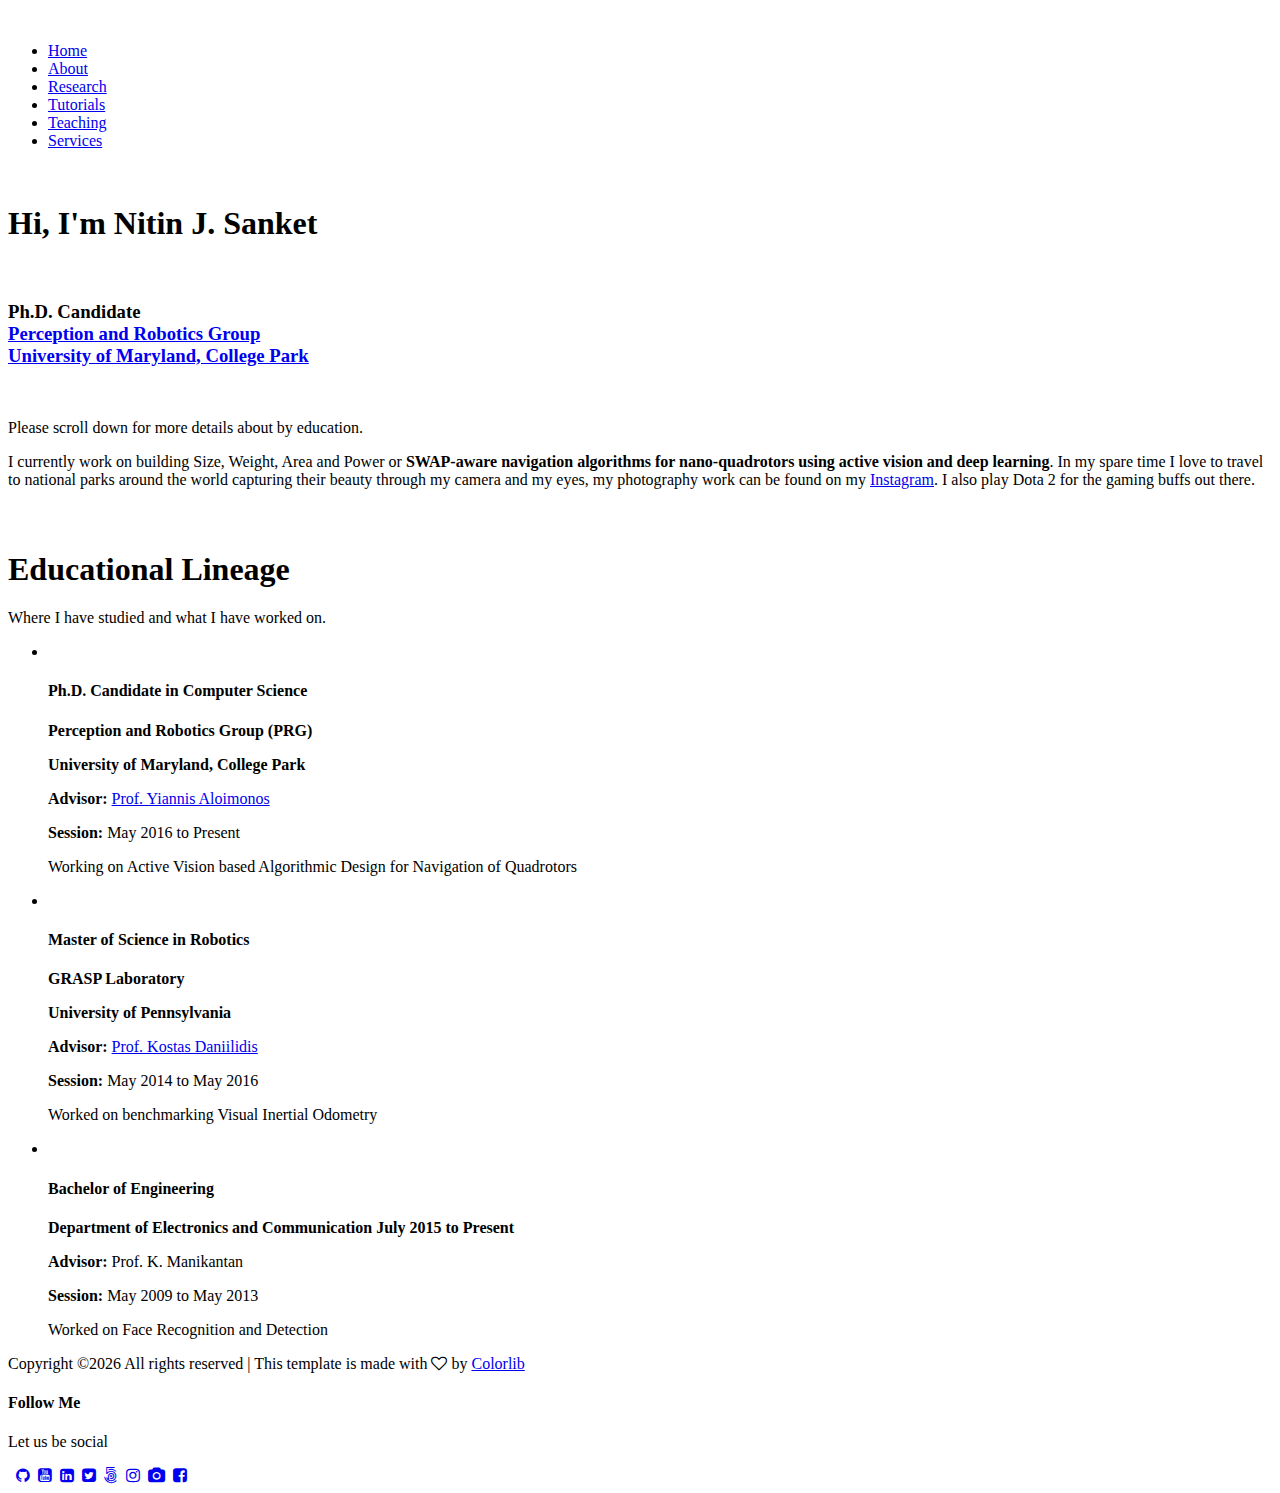
==== about.html @ 50a8007a "Fix mistake in about" ====
<!DOCTYPE html>
	<html lang="zxx" class="no-js">
	<head>
		<!-- Mobile Specific Meta -->
		<meta name="viewport" content="width=device-width, initial-scale=1, shrink-to-fit=no">
		<!-- Favicon-->
		<link rel="shortcut icon" href="img/fav.png">
		<!-- Author Meta -->
		<meta name="author" content="colorlib">
		<!-- Meta Description -->
		<meta name="description" content="">
		<!-- Meta Keyword -->
		<meta name="keywords" content="">
		<!-- meta character set -->
		<meta charset="UTF-8">
		<!-- Site Title -->
		<title>Personal</title>

		<link href="https://fonts.googleapis.com/css?family=Poppins:100,200,400,300,500,600,700" rel="stylesheet"> 
			<!--
			CSS
			============================================= -->
			<link rel="stylesheet" href="css/linearicons.css">
			<link rel="stylesheet" href="css/font-awesome.min.css">
			<link rel="stylesheet" href="css/bootstrap.css">
			<link rel="stylesheet" href="css/magnific-popup.css">
			<link rel="stylesheet" href="css/jquery-ui.css">				
			<link rel="stylesheet" href="css/nice-select.css">							
			<link rel="stylesheet" href="css/animate.min.css">
			<link rel="stylesheet" href="css/owl.carousel.css">				
			<link rel="stylesheet" href="css/main.css">
			<link href="css/icofont/icofont.min.css" rel="stylesheet">
		    <link href="css/remixicon/remixicon.css" rel="stylesheet">
		    <link href="css/owl.carousel/assets/owl.carousel.min.css" rel="stylesheet">
		    <link href="css/boxicons/css/boxicons.min.css" rel="stylesheet">
		    <link rel="stylesheet" href="https://cdn.rawgit.com/jpswalsh/academicons/master/css/academicons.min.css">
		    <link rel="stylesheet" href="https://cdnjs.cloudflare.com/ajax/libs/font-awesome/4.7.0/css/font-awesome.min.css">
		</head>
		<body>	
		<!-- EDIT ME -->
			<header id="header">
				<div class="container main-menu">
					<div class="row align-items-center justify-content-between d-flex">
				      <div id="logo">
				        <a href="index.html"><img src="img/logos/1.png" width="48px" alt="" title=""></a>
				      </div>
				      <nav id="nav-menu-container">
				        <ul class="nav-menu">
				          <li><a href="index.html">Home</a></li>
				          <li><a href="about.html">About</a></li>
				          <li><a href="research.html">Research</a></li>
				          <li><a href="tutorials.html">Tutorials</a></li>
				          <li><a href="teaching.html">Teaching</a></li>
				           <li><a href="services.html">Services</a></li>			          					          		          
				        </ul>
				      </nav><!-- #nav-menu-container -->		    		
					</div>
				</div>
			</header><!-- #header -->	
			<!-- EDIT ME -->

			<!-- Start home-about Area -->
			<section class="home-about-area section-gap-top">
				<div class="container">
					<div class="row align-items-center justify-content-between">
						<div class="col-lg-6 col-md-6 home-about-left" style="text-align:center;">
							<img src="img/about-img.jpg" class="img-fluid" width="50%" alt="">
						</div>
						<div class="col-lg-6 col-md-6 home-about-right">
							<h1>Hi, I'm Nitin J. Sanket</h1><br>
							<h3>Ph.D. Candidate<br> <a href="http://prg.cs.umd.edu/" >Perception and Robotics Group</a> <br> <a href="http://www.umd.edu/" >University of Maryland, College Park</a></h3>
							<br><p>Please scroll down for more details about by education.</p>
							<!-- <br><p style='text-align: center'>&#8681;</p>	 -->
						</div>
						<div class="col-lg-12 pt-60">
						</div>
					</div>
					<div class="home-about-text">
					<p>I currently work on building Size, Weight, Area and Power or <b>SWAP-aware navigation algorithms for nano-quadrotors using active vision and deep learning</b>. In my spare time I love to travel to national parks around the world capturing their beauty through my camera and my eyes, my photography work can be found on my <a href="https://www.instagram.com/njsphoto/">Instagram</a>. I also play Dota 2 for the gaming buffs out there.</p>
				</div>

				</div>	
			</section>
			<!-- End home-about Area -->	

			<!-- Start timeline Area -->
			<section class="timeline pb-120">
            <div class="text-center">
                <div class="menu-content pb-70">
                    <div class="title text-center">
                        <h1 class="mb-10" style="padding-top: 40px">Educational Lineage</h1>
                        <p>Where I have studied and what I have worked on.</p>
                    </div>
                </div>
            </div>				
			  <ul>
			    <li>
			      <div class="content">
			      	<img class="img-fluid mx-auto d-block mb-30" src="img/logos/prg-umd-black.png" width="50%" alt="">
			        <h4>
			          <time>Ph.D. Candidate in Computer Science</time>
			        </h4>
			        <p><b>Perception and Robotics Group (PRG)</b></p>
			        <p><b>University of Maryland, College Park</b></p>
			        <p><b>Advisor:</b> <a href="http://users.umiacs.umd.edu/~yiannis/"> Prof. Yiannis Aloimonos</a></p>
			        <p><b>Session:</b> May 2016 to Present</p>
			        <p>Working on Active Vision based Algorithmic Design for Navigation of Quadrotors</p>
			      </div>
			    </li>
			    <li>
			      <div class="content">
			      	<img class="img-fluid mx-auto d-block mb-30" src="img/logos/grasp_logo_blue.png" width="80%" alt="">
			        <h4>
			          <time>Master of Science in Robotics</time>
			        </h4>
			        <p><b>GRASP Laboratory</b></p>
			        <p><b>University of Pennsylvania</b></p>
			        <p><b>Advisor:</b> <a href="https://www.cis.upenn.edu/~kostas/"> Prof. Kostas Daniilidis</a></p>
			        <p><b>Session:</b> May 2014 to May 2016</p>
			        <p>Worked on benchmarking Visual Inertial Odometry</p>
			      </div>
			    </li>
			    <li>
			      <div class="content">
			      	<img class="img-fluid mx-auto d-block mb-30" src="img/logos/msrit-new.png" width="70%" alt="">
			        <h4>
			          <time>Bachelor of Engineering</time>
			        </h4>
			        <p><b>Department of  Electronics and Communication July 2015 to Present</b></p>
			        <p><b>Advisor:</b> Prof. K. Manikantan</p>
			        <p><b>Session:</b> May 2009 to May 2013</p>
			        <p>Worked on Face Recognition and Detection</p>
			      </div>
			    </li>
			  </ul>
			</section>		

			<!-- End timeline Area -->


			<!-- Start testimonial Area -->
		    <!-- <section class="testimonial-area section-gap">
		        <div class="container">
		            <div class="row d-flex justify-content-center">
		                <div class="menu-content pb-70 col-lg-8">
		                    <div class="title text-center">
		                        <h1 class="mb-10">Client’s Feedback About Me</h1>
		                        <p>It is very easy to start smoking but it is an uphill task to quit it. Ask any chain smoker or even a person.</p>
		                    </div>
		                </div>
		            </div>
		            <div class="row">
		                <div class="active-testimonial">
		                    <div class="single-testimonial item d-flex flex-row">
		                        <div class="thumb">
		                            <img class="img-fluid" src="img/elements/user1.png" alt="">
		                        </div>
		                        <div class="desc">
		                            <p>
		                                Do you want to be even more successful? Learn to love learning and growth. The more effort you put into improving your skills, the bigger the payoff you.		     
		                            </p>
		                            <h4>Harriet Maxwell</h4>
		                            <p>CEO at Google</p>
		                        </div>
		                    </div>
		                    <div class="single-testimonial item d-flex flex-row">
		                        <div class="thumb">
		                            <img class="img-fluid" src="img/elements/user2.png" alt="">
		                        </div>
		                        <div class="desc">
		                            <p>
		                                A purpose is the eternal condition for success. Every former smoker can tell you just how hard it is to stop smoking cigarettes. However.
		                            </p>
		                            <h4>Carolyn Craig</h4>
		                            <p>CEO at Facebook</p>
		                        </div>
		                    </div>
		                </div>
		            </div>
		        </div>
		    </section> -->
		    <!-- End testimonial Area -->			

		    <!-- Start brands Area -->
		    <!-- <section class="brands-area">
		        <div class="container">
		            <div class="brand-wrap">
		                <div class="row align-items-center active-brand-carusel justify-content-start no-gutters">
		                    <div class="col single-brand">
		                        <a href="#"><img class="mx-auto" src="img/l1.png" alt=""></a>
		                    </div>
		                    <div class="col single-brand">
		                        <a href="#"><img class="mx-auto" src="img/l2.png" alt=""></a>
		                    </div>
		                    <div class="col single-brand">
		                        <a href="#"><img class="mx-auto" src="img/l3.png" alt=""></a>
		                    </div>
		                    <div class="col single-brand">
		                        <a href="#"><img class="mx-auto" src="img/l4.png" alt=""></a>
		                    </div>
		                    <div class="col single-brand">
		                        <a href="#"><img class="mx-auto" src="img/l5.png" alt=""></a>
		                    </div>
		                </div>
		            </div>
		        </div>
		    </section> -->
		    <!-- End brands Area -->	

		    <!-- EDIT FOOT -->
            <!-- start footer Area -->
            <footer class="footer-area section-gap">
                <div class="container">
                    <div class="row">
                        <div class="col-lg-5 col-md-6 col-sm-6">
                            <div class="single-footer-widget">
                                <p class="footer-text"><!-- Link back to Colorlib can't be removed. Template is licensed under CC BY 3.0. -->
				Copyright &copy;<script>document.write(new Date().getFullYear());</script> All rights reserved | This template is made with <i class="fa fa-heart-o" aria-hidden="true"></i> by <a href="https://colorlib.com" target="_blank">Colorlib</a>
<!-- Link back to Colorlib can't be removed. Template is licensed under CC BY 3.0. --></p>
                            </div>
                        </div>
                        <div class="col-lg-2 col-md-6 col-sm-6 social-widget">
                            <div class="single-footer-widget">
                                <h4>Follow Me</h4>
                                <p>Let us be social</p>
                                <div class="footer-social d-flex align-items-center">
                                  <a title="Google Scholar" href="https://scholar.google.com/citations?user=ugyWSWwAAAAJ&hl=en&oi=ao" style="padding-top: 8px" class="ai"><i class="ai ai-google-scholar"></i></a>&nbsp;
								  <a title="Github" href="http://github.com/nitinjsanket/" class="github"><i class="fa fa-github"></i></a>&nbsp;
						          <a title="Teaching on YouTube" href="http://youtube.com/prgumdteaching" class="youtube"><i class="fa fa-youtube-square"></i></a>&nbsp;
						          <a title="LinkedIn" href="https://www.linkedin.com/in/nitinjsanket/" class="linkedin"><i class="fa fa-linkedin-square"></i></a>&nbsp;
						          <a title="Twitter" href="http://twitter.com/nitinjsanket" class="twitter"><i class="fa fa-twitter-square"></i></a>&nbsp;
						          <a title="500px" href="https://500px.com/nitinjsanket" class="500px"><i class="fa fa-500px"></i></a>&nbsp;
						          <a title="Instagram" href="http://instagram.com/firenitin" class="instagram"><i class="fa fa-instagram"></i></a>&nbsp;
						          <a title="Photography" href="http://instagram.com/njsphoto" class="camera"><i class="fa fa-camera"></i></a>&nbsp;
						          <a title="Facebook" href="http://facebook.com//nitin.jsanket" class="facebook"><i class="fa fa-facebook-square"></i></a>
                                </div>
                            </div>
                        </div>
                    </div>
                </div>
            </footer>
            <!-- End footer Area -->		
            <!-- EDIT FOOT -->

			<script src="js/vendor/jquery-2.2.4.min.js"></script>
			<script src="js/popper.min.js"></script>
			<script src="js/vendor/bootstrap.min.js"></script>			
			<script src="https://maps.googleapis.com/maps/api/js?key=AIzaSyBhOdIF3Y9382fqJYt5I_sswSrEw5eihAA"></script>			
  			<script src="js/easing.min.js"></script>			
			<script src="js/hoverIntent.js"></script>
			<script src="js/superfish.min.js"></script>	
			<script src="js/jquery.ajaxchimp.min.js"></script>
			<script src="js/jquery.magnific-popup.min.js"></script>	
    		<script src="js/jquery.tabs.min.js"></script>						
			<script src="js/jquery.nice-select.min.js"></script>	
            <script src="js/isotope.pkgd.min.js"></script>			
			<script src="js/waypoints.min.js"></script>
			<script src="js/jquery.counterup.min.js"></script>
			<script src="js/simple-skillbar.js"></script>							
			<script src="js/owl.carousel.min.js"></script>							
			<script src="js/mail-script.js"></script>	
			<script src="js/main.js"></script>


		</body>
	</html>
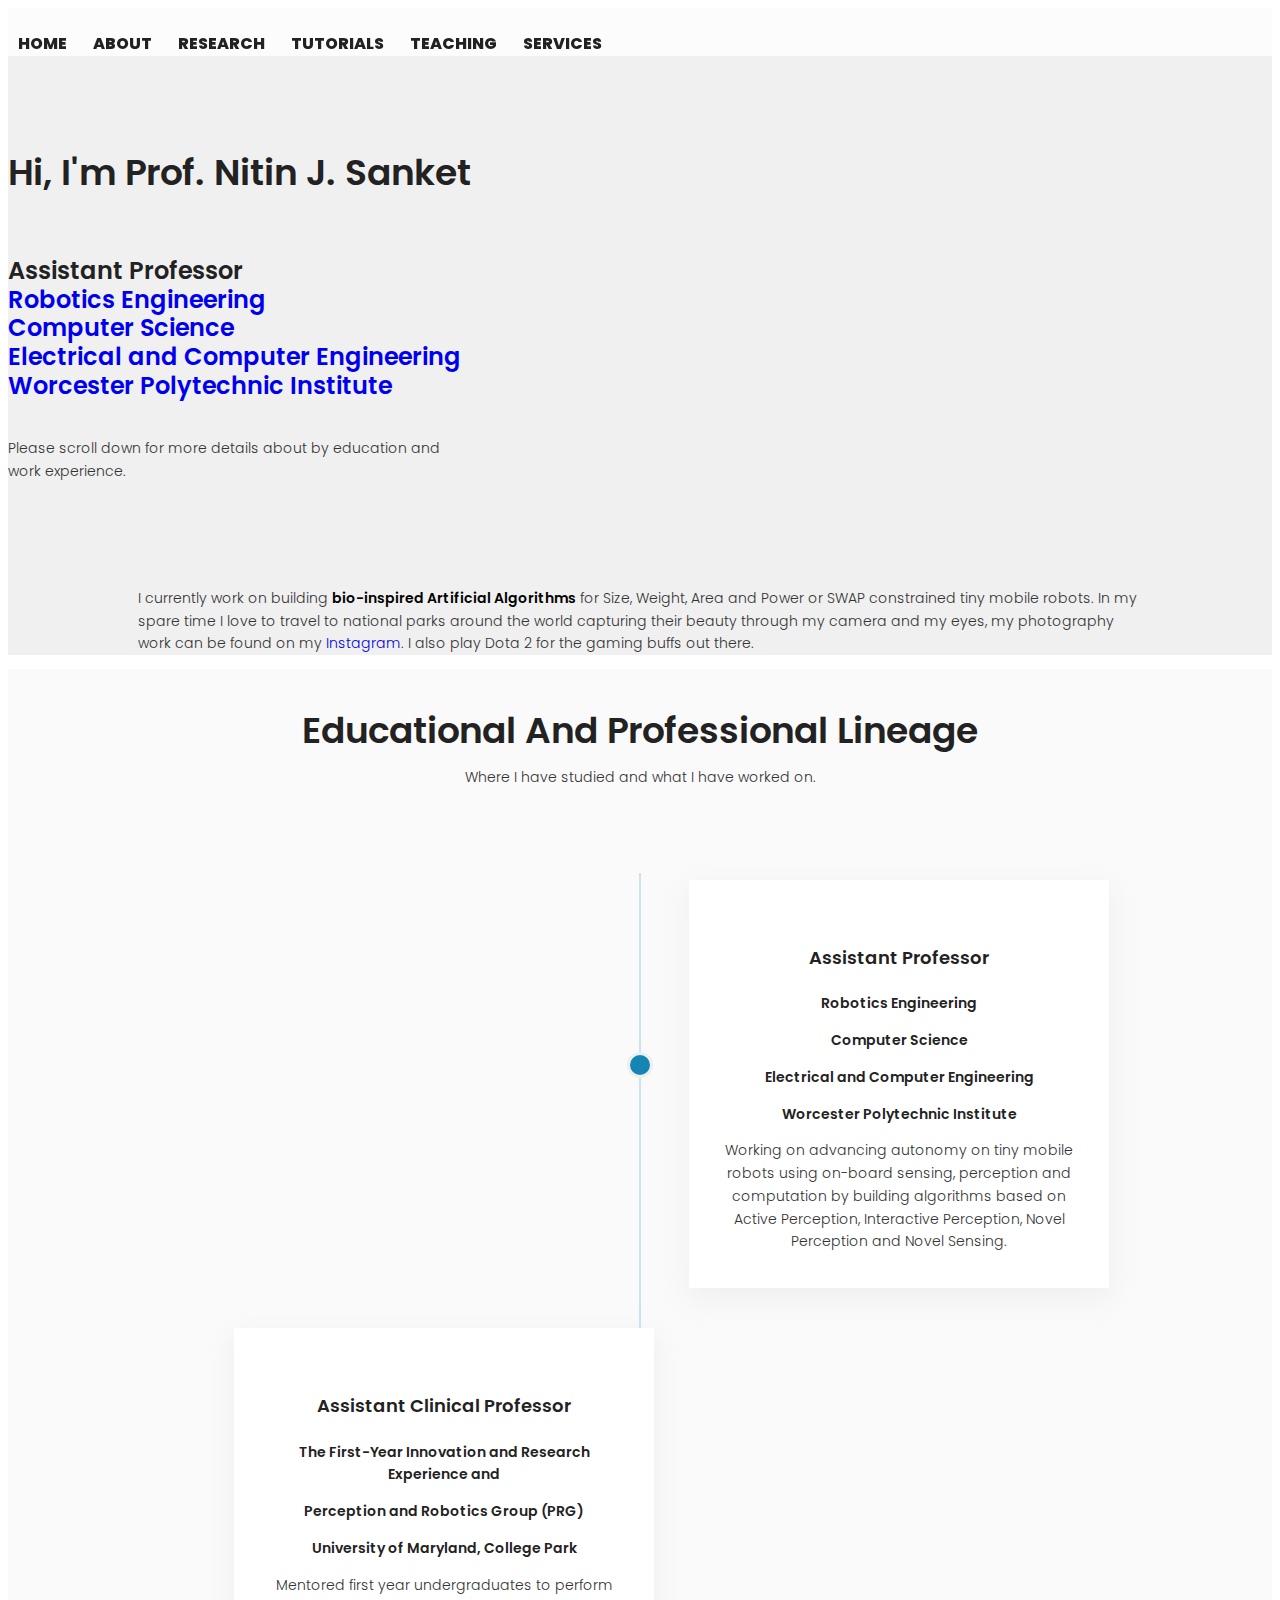
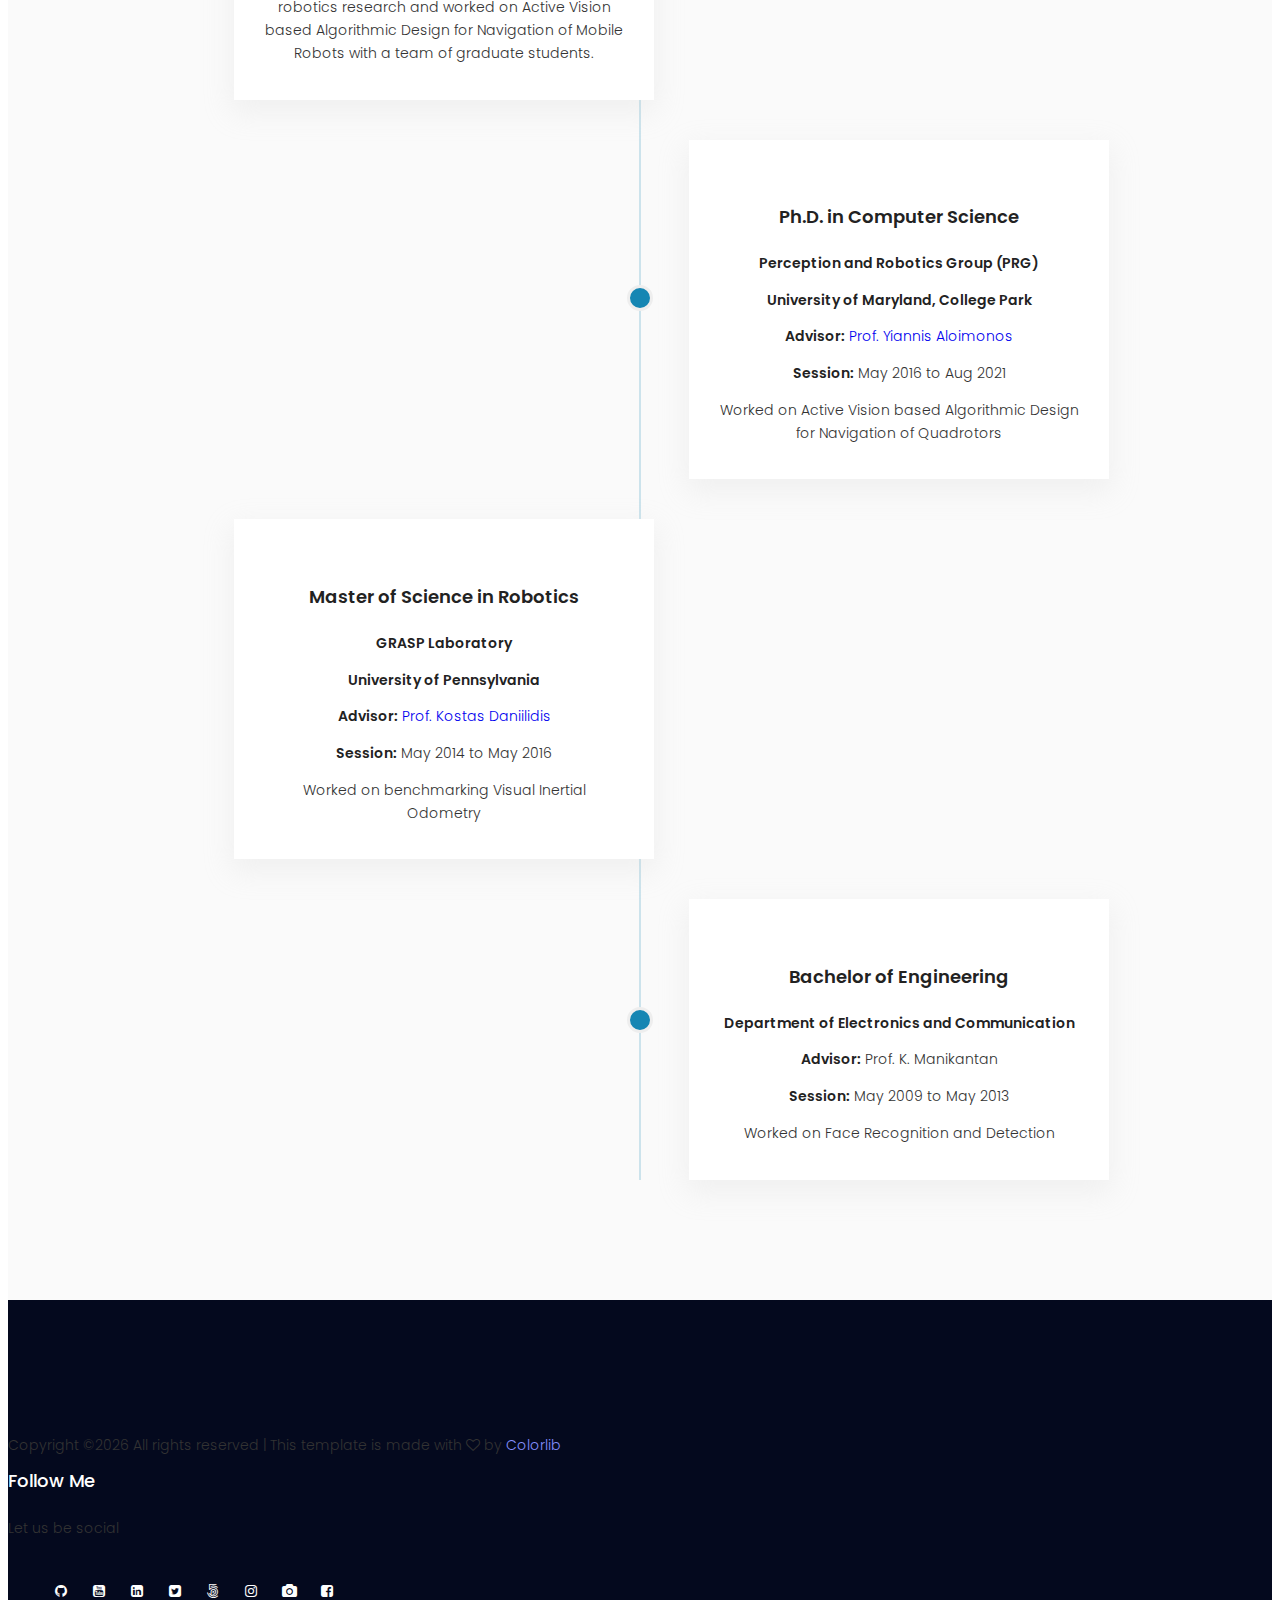
==== commit 8470f2b6: "Date fix" ====
--- a/about.html
+++ b/about.html
@@ -14,7 +14,7 @@
 		<!-- meta character set -->
 		<meta charset="UTF-8">
 		<!-- Site Title -->
-		<title>Personal</title>
+		<title>Prof. Nitin J. Sanket's Personal Website</title>
 
 		<link href="https://fonts.googleapis.com/css?family=Poppins:100,200,400,300,500,600,700" rel="stylesheet"> 
 			<!--
@@ -64,19 +64,19 @@
 				<div class="container">
 					<div class="row align-items-center justify-content-between">
 						<div class="col-lg-6 col-md-6 home-about-left" style="text-align:center;">
-							<img src="img/about-img.jpg" class="img-fluid" width="50%" alt="">
+							<img src="img/about-img.png" class="img-fluid" width="50%" alt="">
 						</div>
 						<div class="col-lg-6 col-md-6 home-about-right">
-							<h1>Hi, I'm Nitin J. Sanket</h1><br>
-							<h3>Ph.D. Candidate<br> <a href="http://prg.cs.umd.edu/" >Perception and Robotics Group</a> <br> <a href="http://www.umd.edu/" >University of Maryland, College Park</a></h3>
-							<br><p>Please scroll down for more details about by education.</p>
+							<h1>Hi, I'm Prof. Nitin J. Sanket</h1><br>
+							<h3>Assistant Professor<br> <a href="https://www.wpi.edu/academics/departments/robotics-engineering" >Robotics Engineering</a><br> <a href="https://www.wpi.edu/academics/departments/computer-science" >Computer Science</a><br> <a href="https://www.wpi.edu/academics/departments/electrical-computer-engineering">Electrical and Computer Engineering<br> <a href="https://www.wpi.edu/" >Worcester Polytechnic Institute</a></h3>
+							<br><p>Please scroll down for more details about by education and work experience.</p>
 							<!-- <br><p style='text-align: center'>&#8681;</p>	 -->
 						</div>
 						<div class="col-lg-12 pt-60">
 						</div>
 					</div>
 					<div class="home-about-text">
-					<p>I currently work on building Size, Weight, Area and Power or <b>SWAP-aware navigation algorithms for nano-quadrotors using active vision and deep learning</b>. In my spare time I love to travel to national parks around the world capturing their beauty through my camera and my eyes, my photography work can be found on my <a href="https://www.instagram.com/njsphoto/">Instagram</a>. I also play Dota 2 for the gaming buffs out there.</p>
+					<p>I currently work on building <b>bio-inspired Artificial Algorithms</b> for Size, Weight, Area and Power or SWAP constrained tiny mobile robots. In my spare time I love to travel to national parks around the world capturing their beauty through my camera and my eyes, my photography work can be found on my <a href="https://www.instagram.com/njsphoto/">Instagram</a>. I also play Dota 2 for the gaming buffs out there.</p>
 				</div>
 
 				</div>	
@@ -88,23 +88,52 @@
             <div class="text-center">
                 <div class="menu-content pb-70">
                     <div class="title text-center">
-                        <h1 class="mb-10" style="padding-top: 40px">Educational Lineage</h1>
+                        <h1 class="mb-10" style="padding-top: 40px">Educational And Professional Lineage</h1>
                         <p>Where I have studied and what I have worked on.</p>
                     </div>
                 </div>
             </div>				
 			  <ul>
+
+			  	<li>
+			      <div class="content">
+			      	<img class="img-fluid mx-auto d-block mb-30" src="img/logos/WPILogo.png" width="100%" alt="">
+			        <h4>
+			         <time>Assistant Professor</time>
+			        </h4>			        			        
+			        <!-- <p><b>Perception and Robotics Group (PRG)</b></p> -->
+			        <p><b>Robotics Engineering </b></p>
+			        <p><b>Computer Science</b></p>
+			        <p><b>Electrical and Computer Engineering</b></p>
+			        <p><b>Worcester Polytechnic Institute</b></p>
+			        <p>Working on advancing autonomy on tiny mobile robots using on-board sensing, perception and computation by building algorithms based on Active Perception, Interactive Perception, Novel Perception and Novel Sensing. </p>
+			      </div>
+			    </li>
+
+			  	<li>
+			      <div class="content">
+			      	<img class="img-fluid mx-auto d-block mb-30" src="img/logos/FIREPRG.png" width="100%" alt="">
+			        <h4>
+			         <time>Assistant Clinical Professor</time>
+			        </h4>
+			        <p><b>The First-Year Innovation and Research Experience and</b></p>
+			        <p><b>Perception and Robotics Group (PRG)</b></p>
+			        <p><b>University of Maryland, College Park</b></p>
+			        <p>Mentored first year undergraduates to perform robotics research and worked on Active Vision based Algorithmic Design for Navigation of Mobile Robots with a team of graduate students.</p>
+			      </div>
+			    </li>
+
 			    <li>
 			      <div class="content">
 			      	<img class="img-fluid mx-auto d-block mb-30" src="img/logos/prg-umd-black.png" width="50%" alt="">
 			        <h4>
-			          <time>Ph.D. Candidate in Computer Science</time>
+			          <time>Ph.D. in Computer Science</time>
 			        </h4>
 			        <p><b>Perception and Robotics Group (PRG)</b></p>
 			        <p><b>University of Maryland, College Park</b></p>
 			        <p><b>Advisor:</b> <a href="http://users.umiacs.umd.edu/~yiannis/"> Prof. Yiannis Aloimonos</a></p>
-			        <p><b>Session:</b> May 2016 to Present</p>
-			        <p>Working on Active Vision based Algorithmic Design for Navigation of Quadrotors</p>
+			        <p><b>Session:</b> May 2016 to Aug 2021</p>
+			        <p>Worked on Active Vision based Algorithmic Design for Navigation of Quadrotors</p>
 			      </div>
 			    </li>
 			    <li>
@@ -126,7 +155,7 @@
 			        <h4>
 			          <time>Bachelor of Engineering</time>
 			        </h4>
-			        <p><b>Department of  Electronics and Communication July 2015 to Present</b></p>
+			        <p><b>Department of  Electronics and Communication</b></p>
 			        <p><b>Advisor:</b> Prof. K. Manikantan</p>
 			        <p><b>Session:</b> May 2009 to May 2013</p>
 			        <p>Worked on Face Recognition and Detection</p>
--- a/css/main.css
+++ b/css/main.css
@@ -0,0 +1,5016 @@
+/******************************************************************
+Theme Name: Personal 
+Description: 
+Author: Colorlib
+Author URI: 
+Version: 1.0
+Created: 
+******************************************************************/
+/*------------------------------------------------------------------
+
+
+-------------------------------------------------------------------*/
+/*------------------------------------------------------------------
+[Table of contents]
+
+1.  Basic Styles
+	1.1	Variables
+	1.2	Mixins
+	1.3	Flexbox
+	1.4	Reset
+2.  Elements
+3.  Menu Style 
+4.  Home Page Style
+5.  About Page Style
+6.  Department Page Style
+7.  Blog Page Style
+8.  Contact Page Style
+9.  Footer Style
+
+-------------------------------------------------------------------*/
+/* =================================== */
+/*  Font Family and Colors Styles
+/* =================================== */
+/*
+
+$primary-font	: 'Poppins', sans-serif;
+---------------------------------------------
+
+$primary-color	: #8490ff;
+$title-color	: #222222;
+$text-color		: #777777;
+
+$white			: #fff;
+$offwhite		: #f9f9ff;
+$black			: #222;
+
+*/
+/* =================================== */
+/*  Basic Style 
+/* =================================== */
+
+:root{
+  --linkhover: #ffb640;
+
+  /*Green Theme*/
+  /*--themecolor: #18d26e;  */
+  /*--themecolorLines: #4ceb95;*/
+
+  /*Blue Theme*/
+  --themecolor: #1586b3;  
+  --themecolorrgba: rgba(21, 134, 179, 0.2);
+  --themecolorLines: #1586b3;
+
+  /*Red Theme*/
+  /*--themecolor: #DB4437;*/
+  /*--themecolorLines: #DB4437;*/
+  
+
+  /*Yellow Theme*/
+  /*--themecolor: #F4B400;*/
+  /*--themecolorLines: #F4B400;*/
+
+  /*Orange Theme*/
+  /*--themecolor: #444;*/
+  /*--themecolorLines: #f48e00;*/
+
+  /*Teal Theme*/
+  /*--themecolor: #49f5cc;*/
+  /*--themecolorLines: #49f5cc;*/
+
+  --darkmodeDepth: 1.0; /*Goes from 0 to 1, 1 being the darkest!*/
+}
+
+::-moz-selection {
+  /* Code for Firefox */
+  background-color: #8490ff;
+  color: #fff;
+}
+
+::selection {
+  background-color: #8490ff;
+  color: #fff;
+}
+
+::-webkit-input-placeholder {
+  /* WebKit, Blink, Edge */
+  color: #333333;
+  font-weight: 300;
+}
+
+:-moz-placeholder {
+  /* Mozilla Firefox 4 to 18 */
+  color: #333333;
+  opacity: 1;
+  font-weight: 300;
+}
+
+::-moz-placeholder {
+  /* Mozilla Firefox 19+ */
+  color: #333333;
+  opacity: 1;
+  font-weight: 300;
+}
+
+:-ms-input-placeholder {
+  /* Internet Explorer 10-11 */
+  color: #333333;
+  font-weight: 300;
+}
+
+::-ms-input-placeholder {
+  /* Microsoft Edge */
+  color: #333333;
+  font-weight: 300;
+}
+
+body {
+  color: #333333;
+  font-family: "Poppins", sans-serif;
+  font-size: 14px;
+  font-weight: 300;
+  line-height: 1.625em;
+  position: relative;
+}
+
+ol, ul {
+  margin: 0;
+  padding: 0;
+  list-style: none;
+}
+
+select {
+  display: block;
+}
+
+figure {
+  margin: 0;
+}
+
+a {
+ /* -webkit-transition: all 0.3s ease 0s;
+  -moz-transition: all 0.3s ease 0s;
+  -o-transition: all 0.3s ease 0s;
+  transition: all 0.3s ease 0s;*/
+}
+
+iframe {
+  border: 0;
+}
+
+a, a:focus, a:hover {
+  text-decoration: none;
+  outline: 0;
+}
+
+.btn.active.focus,
+.btn.active:focus,
+.btn.focus,
+.btn.focus:active,
+.btn:active:focus,
+.btn:focus {
+  text-decoration: none;
+  outline: 0;
+}
+
+.card-panel {
+  margin: 0;
+  padding: 60px;
+}
+
+/**
+ *  Typography
+ *
+ **/
+.btn i, .btn-large i, .btn-floating i, .btn-large i, .btn-flat i {
+  font-size: 1em;
+  line-height: inherit;
+}
+
+.gray-bg {
+  background: #f9f9ff;
+}
+
+h1, h2, h3,
+h4, h5, h6 {
+  font-family: "Poppins", sans-serif;
+  color: #222222;
+  line-height: 1.2em !important;
+  margin-bottom: 0;
+  margin-top: 0;
+  font-weight: 600;
+}
+
+.h1, .h2, .h3,
+.h4, .h5, .h6 {
+  margin-bottom: 0;
+  margin-top: 0;
+  font-family: "Poppins", sans-serif;
+  font-weight: 600;
+  color: #222222;
+}
+
+h1, .h1 {
+  font-size: 36px;
+}
+
+h2, .h2 {
+  font-size: 30px;
+}
+
+h3, .h3 {
+  font-size: 24px;
+}
+
+h4, .h4 {
+  font-size: 18px;
+}
+
+h5, .h5 {
+  font-size: 16px;
+}
+
+h6, .h6 {
+  font-size: 14px;
+  color: #222222;
+}
+
+td, th {
+  border-radius: 0px;
+}
+
+/**
+ * For modern browsers
+ * 1. The space content is one way to avoid an Opera bug when the
+ *    contenteditable attribute is included anywhere else in the document.
+ *    Otherwise it causes space to appear at the top and bottom of elements
+ *    that are clearfixed.
+ * 2. The use of `table` rather than `block` is only necessary if using
+ *    `:before` to contain the top-margins of child elements.
+ */
+.clear::before, .clear::after {
+  content: " ";
+  display: table;
+}
+
+.clear::after {
+  clear: both;
+}
+
+.fz-11 {
+  font-size: 11px;
+}
+
+.fz-12 {
+  font-size: 12px;
+}
+
+.fz-13 {
+  font-size: 13px;
+}
+
+.fz-14 {
+  font-size: 14px;
+}
+
+.fz-15 {
+  font-size: 15px;
+}
+
+.fz-16 {
+  font-size: 16px;
+}
+
+.fz-18 {
+  font-size: 18px;
+}
+
+.fz-30 {
+  font-size: 30px;
+}
+
+.fz-48 {
+  font-size: 48px !important;
+}
+
+.fw100 {
+  font-weight: 100;
+}
+
+.fw300 {
+  font-weight: 300;
+}
+
+.fw400 {
+  font-weight: 400 !important;
+}
+
+.fw500 {
+  font-weight: 500;
+}
+
+.f700 {
+  font-weight: 700;
+}
+
+.fsi {
+  font-style: italic;
+}
+
+.mt-10 {
+  margin-top: 10px;
+}
+
+.mt-15 {
+  margin-top: 15px;
+}
+
+.mt-20 {
+  margin-top: 20px;
+}
+
+.mt-25 {
+  margin-top: 25px;
+}
+
+.mt-30 {
+  margin-top: 30px;
+}
+
+.mt-35 {
+  margin-top: 35px;
+}
+
+.mt-40 {
+  margin-top: 40px;
+}
+
+.mt-50 {
+  margin-top: 50px;
+}
+
+.mt-60 {
+  margin-top: 60px;
+}
+
+.mt-70 {
+  margin-top: 70px;
+}
+
+.mt-80 {
+  margin-top: 80px;
+}
+
+.mt-100 {
+  margin-top: 100px;
+}
+
+.mt-120 {
+  margin-top: 120px;
+}
+
+.mt-150 {
+  margin-top: 150px;
+}
+
+.ml-0 {
+  margin-left: 0 !important;
+}
+
+.ml-5 {
+  margin-left: 5px !important;
+}
+
+.ml-10 {
+  margin-left: 10px;
+}
+
+.ml-15 {
+  margin-left: 15px;
+}
+
+.ml-20 {
+  margin-left: 20px;
+}
+
+.ml-30 {
+  margin-left: 30px;
+}
+
+.ml-50 {
+  margin-left: 50px;
+}
+
+.mr-0 {
+  margin-right: 0 !important;
+}
+
+.mr-5 {
+  margin-right: 5px !important;
+}
+
+.mr-15 {
+  margin-right: 15px;
+}
+
+.mr-10 {
+  margin-right: 10px;
+}
+
+.mr-20 {
+  margin-right: 20px;
+}
+
+.mr-30 {
+  margin-right: 30px;
+}
+
+.mr-50 {
+  margin-right: 50px;
+}
+
+.mb-0 {
+  margin-bottom: 0px;
+}
+
+.mb-0-i {
+  margin-bottom: 0px !important;
+}
+
+.mb-5 {
+  margin-bottom: 5px;
+}
+
+.mb-10 {
+  margin-bottom: 10px;
+}
+
+.mb-15 {
+  margin-bottom: 15px;
+}
+
+.mb-20 {
+  margin-bottom: 20px;
+}
+
+.mb-25 {
+  margin-bottom: 25px;
+}
+
+.mb-30 {
+  margin-bottom: 30px;
+}
+
+.mb-40 {
+  margin-bottom: 40px;
+}
+
+.mb-50 {
+  margin-bottom: 50px;
+}
+
+.mb-60 {
+  margin-bottom: 60px;
+}
+
+.mb-70 {
+  margin-bottom: 70px;
+}
+
+.mb-80 {
+  margin-bottom: 80px;
+}
+
+.mb-90 {
+  margin-bottom: 90px;
+}
+
+.mb-100 {
+  margin-bottom: 100px;
+}
+
+.pt-0 {
+  padding-top: 0px;
+}
+
+.pt-10 {
+  padding-top: 10px;
+}
+
+.pt-15 {
+  padding-top: 15px;
+}
+
+.pt-20 {
+  padding-top: 20px;
+}
+
+.pt-25 {
+  padding-top: 25px;
+}
+
+.pt-30 {
+  padding-top: 30px;
+}
+
+.pt-40 {
+  padding-top: 40px;
+}
+
+.pt-50 {
+  padding-top: 50px;
+}
+
+.pt-60 {
+  padding-top: 60px;
+}
+
+.pt-70 {
+  padding-top: 70px;
+}
+
+.pt-80 {
+  padding-top: 80px;
+}
+
+.pt-90 {
+  padding-top: 90px;
+}
+
+.pt-100 {
+  padding-top: 100px;
+}
+
+.pt-120 {
+  padding-top: 120px;
+}
+
+.pt-150 {
+  padding-top: 150px;
+}
+
+.pt-170 {
+  padding-top: 170px;
+}
+
+.pb-0 {
+  padding-bottom: 0px;
+}
+
+.pb-10 {
+  padding-bottom: 10px;
+}
+
+.pb-15 {
+  padding-bottom: 15px;
+}
+
+.pb-20 {
+  padding-bottom: 20px;
+  background-color: #f0f0f0;
+}
+
+.pb-25 {
+  padding-bottom: 25px;
+}
+
+.pb-30 {
+  padding-bottom: 30px;
+}
+
+.pb-40 {
+  padding-bottom: 40px;
+}
+
+.pb-50 {
+  padding-bottom: 50px;
+}
+
+.pb-60 {
+  padding-bottom: 60px;
+}
+
+.pb-70 {
+  padding-bottom: 70px;
+}
+
+.pb-80 {
+  padding-bottom: 80px;
+}
+
+.pb-90 {
+  padding-bottom: 90px;
+}
+
+.pb-100 {
+  padding-bottom: 100px;
+}
+
+.pb-120 {
+  padding-bottom: 120px;
+}
+
+.pb-150 {
+  padding-bottom: 150px;
+}
+
+.pr-30 {
+  padding-right: 30px;
+}
+
+.pl-30 {
+  padding-left: 30px;
+}
+
+.pl-90 {
+  padding-left: 90px;
+}
+
+.p-40 {
+  padding: 40px;
+}
+
+.float-left {
+  float: left;
+}
+
+.float-right {
+  float: right;
+}
+
+.text-italic {
+  font-style: italic;
+}
+
+.text-white {
+  color: #fff;
+}
+
+.text-black {
+  color: #000;
+}
+
+.transition {
+  -webkit-transition: all 0.3s ease 0s;
+  -moz-transition: all 0.3s ease 0s;
+  -o-transition: all 0.3s ease 0s;
+  transition: all 0.3s ease 0s;
+}
+
+.section-full {
+  padding: 100px 0;
+}
+
+.section-half {
+  padding: 75px 0;
+}
+
+.text-center {
+  text-align: center;
+}
+
+.text-left {
+  text-align: left;
+}
+
+.text-rigth {
+  text-align: right;
+}
+
+.flex {
+  display: -webkit-box;
+  display: -webkit-flex;
+  display: -moz-flex;
+  display: -ms-flexbox;
+  display: flex;
+}
+
+.inline-flex {
+  display: -webkit-inline-box;
+  display: -webkit-inline-flex;
+  display: -moz-inline-flex;
+  display: -ms-inline-flexbox;
+  display: inline-flex;
+}
+
+.flex-grow {
+  -webkit-box-flex: 1;
+  -webkit-flex-grow: 1;
+  -moz-flex-grow: 1;
+  -ms-flex-positive: 1;
+  flex-grow: 1;
+}
+
+.flex-wrap {
+  -webkit-flex-wrap: wrap;
+  -moz-flex-wrap: wrap;
+  -ms-flex-wrap: wrap;
+  flex-wrap: wrap;
+}
+
+.flex-left {
+  -webkit-box-pack: start;
+  -ms-flex-pack: start;
+  -webkit-justify-content: flex-start;
+  -moz-justify-content: flex-start;
+  justify-content: flex-start;
+}
+
+.flex-middle {
+  -webkit-box-align: center;
+  -ms-flex-align: center;
+  -webkit-align-items: center;
+  -moz-align-items: center;
+  align-items: center;
+}
+
+.flex-right {
+  -webkit-box-pack: end;
+  -ms-flex-pack: end;
+  -webkit-justify-content: flex-end;
+  -moz-justify-content: flex-end;
+  justify-content: flex-end;
+}
+
+.flex-top {
+  -webkit-align-self: flex-start;
+  -moz-align-self: flex-start;
+  -ms-flex-item-align: start;
+  align-self: flex-start;
+}
+
+.flex-center {
+  -webkit-box-pack: center;
+  -ms-flex-pack: center;
+  -webkit-justify-content: center;
+  -moz-justify-content: center;
+  justify-content: center;
+}
+
+.flex-bottom {
+  -webkit-align-self: flex-end;
+  -moz-align-self: flex-end;
+  -ms-flex-item-align: end;
+  align-self: flex-end;
+}
+
+.space-between {
+  -webkit-box-pack: justify;
+  -ms-flex-pack: justify;
+  -webkit-justify-content: space-between;
+  -moz-justify-content: space-between;
+  justify-content: space-between;
+}
+
+.space-around {
+  -ms-flex-pack: distribute;
+  -webkit-justify-content: space-around;
+  -moz-justify-content: space-around;
+  justify-content: space-around;
+}
+
+.flex-column {
+  -webkit-box-direction: normal;
+  -webkit-box-orient: vertical;
+  -webkit-flex-direction: column;
+  -moz-flex-direction: column;
+  -ms-flex-direction: column;
+  flex-direction: column;
+}
+
+.flex-cell {
+  display: -webkit-box;
+  display: -webkit-flex;
+  display: -moz-flex;
+  display: -ms-flexbox;
+  display: flex;
+  -webkit-box-flex: 1;
+  -webkit-flex-grow: 1;
+  -moz-flex-grow: 1;
+  -ms-flex-positive: 1;
+  flex-grow: 1;
+}
+
+.display-table {
+  display: table;
+}
+
+.light {
+  color: #fff;
+}
+
+.dark {
+  color: #222;
+}
+
+.relative {
+  position: relative;
+}
+
+.overflow-hidden {
+  overflow: hidden;
+}
+
+.overlay {
+  position: absolute;
+  left: 0;
+  right: 0;
+  top: 0;
+  bottom: 0;
+}
+
+.container.fullwidth {
+  width: 100%;
+}
+
+.container.no-padding {
+  padding-left: 0;
+  padding-right: 0;
+}
+
+.no-padding {
+  padding: 0;
+}
+
+.section-bg {
+  background: #f9fafc;
+}
+
+@media (max-width: 767px) {
+  .no-flex-xs {
+    display: block !important;
+  }
+}
+
+.row.no-margin {
+  margin-left: 0;
+  margin-right: 0;
+}
+
+/* =================================== */
+/*  Elements Page Styles
+/* =================================== */
+/*---------- Start Elements Page -------------*/
+.whole-wrap {
+  background-color: #f9f9ff;
+}
+
+.generic-banner {
+  margin-top: 60px;
+  background-color: #8490ff;
+  text-align: center;
+}
+
+.generic-banner .height {
+  height: 600px;
+}
+
+@media (max-width: 767.98px) {
+  .generic-banner .height {
+    height: 400px;
+  }
+}
+
+.generic-banner .generic-banner-content h2 {
+  line-height: 1.2em;
+  margin-bottom: 20px;
+}
+
+@media (max-width: 991.98px) {
+  .generic-banner .generic-banner-content h2 br {
+    display: none;
+  }
+}
+
+.generic-banner .generic-banner-content p {
+  text-align: center;
+  font-size: 16px;
+}
+
+@media (max-width: 991.98px) {
+  .generic-banner .generic-banner-content p br {
+    display: none;
+  }
+}
+
+.generic-content h1 {
+  font-weight: 600;
+}
+
+.about-generic-area {
+  background: #fff;
+}
+
+.about-generic-area p {
+  margin-bottom: 20px;
+}
+
+.white-bg {
+  background: #fff;
+}
+
+.section-top-border {
+  padding: 50px 0;
+  border-top: 1px dotted #eee;
+}
+
+.switch-wrap {
+  margin-bottom: 10px;
+}
+
+.switch-wrap p {
+  margin: 0;
+}
+
+/*---------- End Elements Page -------------*/
+.sample-text-area {
+  background: #f0f0f0;
+  padding: 100px 0 20px 0;
+}
+
+.sample-text {
+  margin-bottom: 0;
+}
+
+.sample-text-courier {
+  margin-bottom: 0;
+  font-family: "Courier New", serif;
+  font-weight: 600;
+  color: black;
+}
+
+
+.text-heading {
+  margin-bottom: 30px;
+  font-size: 24px;
+}
+
+.typo-list {
+  margin-bottom: 10px;
+}
+
+@media (max-width: 767px) {
+  .typo-sec {
+    margin-bottom: 30px;
+  }
+}
+
+@media (max-width: 767px) {
+  .element-wrap {
+    margin-top: 30px;
+  }
+}
+
+b, sup, sub, u, del {
+  color: black;/*#8490ff;*/
+  font-weight: 600;
+}
+
+h1 {
+  font-size: 36px;
+}
+
+h2 {
+  font-size: 30px;
+}
+
+h3 {
+  font-size: 24px;
+}
+
+h4 {
+  font-size: 18px;
+}
+
+h5 {
+  font-size: 16px;
+}
+
+h6 {
+  font-size: 14px;
+}
+
+h1, h2, h3, h4, h5, h6 {
+  line-height: 1.5em;
+}
+
+.typography h1, .typography h2, .typography h3, .typography h4, .typography h5, .typography h6 {
+  color: #777777;
+}
+
+.button-area {
+  background: #f9f9ff;
+}
+
+.button-area .border-top-generic {
+  padding: 70px 15px;
+  border-top: 1px dotted #eee;
+}
+
+.button-group-area .genric-btn {
+  margin-right: 10px;
+  margin-top: 10px;
+}
+
+.button-group-area .genric-btn:last-child {
+  margin-right: 0;
+}
+
+.circle {
+  border-radius: 20px;
+}
+
+.genric-btn {
+  display: inline-block;
+  outline: none;
+  line-height: 40px;
+  padding: 0 30px;
+  font-size: .8em;
+  text-align: center;
+  text-decoration: none;
+  font-weight: 500;
+  cursor: pointer;
+  -webkit-transition: all 0.3s ease 0s;
+  -moz-transition: all 0.3s ease 0s;
+  -o-transition: all 0.3s ease 0s;
+  transition: all 0.3s ease 0s;
+}
+
+.genric-btn:focus {
+  outline: none;
+}
+
+.genric-btn.e-large {
+  padding: 0 40px;
+  line-height: 50px;
+}
+
+.genric-btn.large {
+  line-height: 45px;
+}
+
+.genric-btn.medium {
+  line-height: 30px;
+}
+
+.genric-btn.small {
+  line-height: 25px;
+}
+
+.genric-btn.radius {
+  border-radius: 3px;
+}
+
+.genric-btn.circle {
+  border-radius: 20px;
+}
+
+.genric-btn.arrow {
+  display: -webkit-inline-box;
+  display: -ms-inline-flexbox;
+  display: inline-flex;
+  -webkit-box-align: center;
+  -ms-flex-align: center;
+  align-items: center;
+}
+
+.genric-btn.arrow span {
+  margin-left: 10px;
+}
+
+.genric-btn.default {
+  color: #222222;
+  background: #f9f9ff;
+  border: 1px solid transparent;
+}
+
+.genric-btn.default:hover {
+  border: 1px solid #f9f9ff;
+  background: #fff;
+}
+
+.genric-btn.default-border {
+  border: 1px solid #f9f9ff;
+  background: #fff;
+}
+
+.genric-btn.default-border:hover {
+  color: #222222;
+  background: #f9f9ff;
+  border: 1px solid transparent;
+}
+
+.genric-btn.primary {
+  color: #fff;
+  background: #8490ff;
+  border: 1px solid transparent;
+}
+
+.genric-btn.primary:hover {
+  color: #8490ff;
+  border: 1px solid #8490ff;
+  background: #fff;
+}
+
+.genric-btn.primary-border {
+  color: #8490ff;
+  border: 1px solid #8490ff;
+  background: #fff;
+}
+
+.genric-btn.primary-border:hover {
+  color: #fff;
+  background: #8490ff;
+  border: 1px solid transparent;
+}
+
+.genric-btn.success {
+  color: #fff;
+  background: #4cd3e3;
+  border: 1px solid transparent;
+}
+
+.genric-btn.success:hover {
+  color: #4cd3e3;
+  border: 1px solid #4cd3e3;
+  background: #fff;
+}
+
+.genric-btn.success-border {
+  color: #4cd3e3;
+  border: 1px solid #4cd3e3;
+  background: #fff;
+}
+
+.genric-btn.success-border:hover {
+  color: #fff;
+  background: #4cd3e3;
+  border: 1px solid transparent;
+}
+
+.genric-btn.info {
+  color: #fff;
+  background: #38a4ff;
+  border: 1px solid transparent;
+}
+
+.genric-btn.info:hover {
+  color: #38a4ff;
+  border: 1px solid #38a4ff;
+  background: #fff;
+}
+
+.genric-btn.info-border {
+  color: #38a4ff;
+  border: 1px solid #38a4ff;
+  background: #fff;
+}
+
+.genric-btn.info-border:hover {
+  color: #fff;
+  background: #38a4ff;
+  border: 1px solid transparent;
+}
+
+.genric-btn.warning {
+  color: #fff;
+  background: #f4e700;
+  border: 1px solid transparent;
+}
+
+.genric-btn.warning:hover {
+  color: #f4e700;
+  border: 1px solid #f4e700;
+  background: #fff;
+}
+
+.genric-btn.warning-border {
+  color: #f4e700;
+  border: 1px solid #f4e700;
+  background: #fff;
+}
+
+.genric-btn.warning-border:hover {
+  color: #fff;
+  background: #f4e700;
+  border: 1px solid transparent;
+}
+
+.genric-btn.danger {
+  color: #fff;
+  background: #f44a40;
+  border: 1px solid transparent;
+}
+
+.genric-btn.danger:hover {
+  color: #f44a40;
+  border: 1px solid #f44a40;
+  background: #fff;
+}
+
+.genric-btn.danger-border {
+  color: #f44a40;
+  border: 1px solid #f44a40;
+  background: #fff;
+}
+
+.genric-btn.danger-border:hover {
+  color: #fff;
+  background: #f44a40;
+  border: 1px solid transparent;
+}
+
+.genric-btn.link {
+  color: #222222;
+  background: #f9f9ff;
+  text-decoration: underline;
+  border: 1px solid transparent;
+}
+
+.genric-btn.link:hover {
+  color: #222222;
+  border: 1px solid #f9f9ff;
+  background: #fff;
+}
+
+.genric-btn.link-border {
+  color: #222222;
+  border: 1px solid #f9f9ff;
+  background: #fff;
+  text-decoration: underline;
+}
+
+.genric-btn.link-border:hover {
+  color: #222222;
+  background: #f9f9ff;
+  border: 1px solid transparent;
+}
+
+.genric-btn.disable {
+  color: #222222, 0.3;
+  background: #f9f9ff;
+  border: 1px solid transparent;
+  cursor: not-allowed;
+}
+
+.generic-blockquote {
+  padding: 30px 50px 30px 30px;
+  background: #fff;
+  border-left: 2px solid #8490ff;
+}
+
+@media (max-width: 991px) {
+  .progress-table-wrap {
+    overflow-x: scroll;
+  }
+}
+
+.progress-table {
+  background: #fff;
+  padding: 15px 0px 30px 0px;
+  min-width: 800px;
+}
+
+.progress-table .serial {
+  width: 11.83%;
+  padding-left: 30px;
+}
+
+.progress-table .country {
+  width: 28.07%;
+}
+
+.progress-table .visit {
+  width: 19.74%;
+}
+
+.progress-table .percentage {
+  width: 40.36%;
+  padding-right: 50px;
+}
+
+.progress-table .table-head {
+  display: flex;
+}
+
+.progress-table .table-head .serial, .progress-table .table-head .country, .progress-table .table-head .visit, .progress-table .table-head .percentage {
+  color: #222222;
+  line-height: 40px;
+  text-transform: uppercase;
+  font-weight: 500;
+}
+
+.progress-table .table-row {
+  padding: 15px 0;
+  border-top: 1px solid #edf3fd;
+  display: flex;
+}
+
+.progress-table .table-row .serial, .progress-table .table-row .country, .progress-table .table-row .visit, .progress-table .table-row .percentage {
+  display: flex;
+  align-items: center;
+}
+
+.progress-table .table-row .country img {
+  margin-right: 15px;
+}
+
+.progress-table .table-row .percentage .progress {
+  width: 80%;
+  border-radius: 0px;
+  background: transparent;
+}
+
+.progress-table .table-row .percentage .progress .progress-bar {
+  height: 5px;
+  line-height: 5px;
+}
+
+.progress-table .table-row .percentage .progress .progress-bar.color-1 {
+  background-color: #6382e6;
+}
+
+.progress-table .table-row .percentage .progress .progress-bar.color-2 {
+  background-color: #e66686;
+}
+
+.progress-table .table-row .percentage .progress .progress-bar.color-3 {
+  background-color: #f09359;
+}
+
+.progress-table .table-row .percentage .progress .progress-bar.color-4 {
+  background-color: #73fbaf;
+}
+
+.progress-table .table-row .percentage .progress .progress-bar.color-5 {
+  background-color: #73fbaf;
+}
+
+.progress-table .table-row .percentage .progress .progress-bar.color-6 {
+  background-color: #6382e6;
+}
+
+.progress-table .table-row .percentage .progress .progress-bar.color-7 {
+  background-color: #a367e7;
+}
+
+.progress-table .table-row .percentage .progress .progress-bar.color-8 {
+  background-color: #e66686;
+}
+
+.single-gallery-image {
+  margin-top: 30px;
+  background-repeat: no-repeat !important;
+  background-position: center center !important;
+  background-size: cover !important;
+  height: 200px;
+  -webkit-transition: all 0.3s ease 0s;
+  -moz-transition: all 0.3s ease 0s;
+  -o-transition: all 0.3s ease 0s;
+  transition: all 0.3s ease 0s;
+}
+
+.single-gallery-image:hover {
+  opacity: .8;
+}
+
+.list-style {
+  width: 14px;
+  height: 14px;
+}
+
+.unordered-list li {
+  position: relative;
+  padding-left: 30px;
+  line-height: 1.82em !important;
+}
+
+.unordered-list li:before {
+  content: "";
+  position: absolute;
+  width: 14px;
+  height: 14px;
+  border: 3px solid var(--themecolor);/*#8490ff;*/
+  background: #fff;
+  top: 4px;
+  left: 0;
+  border-radius: 50%;
+}
+
+.ordered-list {
+  margin-left: 30px;
+}
+
+.ordered-list li {
+  list-style-type: decimal-leading-zero;
+  color: #8490ff;
+  font-weight: 500;
+  line-height: 1.82em !important;
+}
+
+.ordered-list li span {
+  font-weight: 300;
+  color: #777777;
+}
+
+.ordered-list-alpha li {
+  margin-left: 30px;
+  list-style-type: lower-alpha;
+  color: #8490ff;
+  font-weight: 500;
+  line-height: 1.82em !important;
+}
+
+.ordered-list-alpha li span {
+  font-weight: 300;
+  color: #777777;
+}
+
+.ordered-list-roman li {
+  margin-left: 30px;
+  list-style-type: lower-roman;
+  color: #8490ff;
+  font-weight: 500;
+  line-height: 1.82em !important;
+}
+
+.ordered-list-roman li span {
+  font-weight: 300;
+  color: #777777;
+}
+
+.single-input {
+  display: block;
+  width: 100%;
+  line-height: 40px;
+  border: none;
+  outline: none;
+  background: #fff;
+  padding: 0 20px;
+}
+
+.single-input:focus {
+  outline: none;
+}
+
+.input-group-icon {
+  position: relative;
+}
+
+.input-group-icon .icon {
+  position: absolute;
+  left: 20px;
+  top: 0;
+  line-height: 40px;
+  z-index: 3;
+}
+
+.input-group-icon .icon i {
+  color: #797979;
+}
+
+.input-group-icon .single-input {
+  padding-left: 45px;
+}
+
+.single-textarea {
+  display: block;
+  width: 100%;
+  line-height: 40px;
+  border: none;
+  outline: none;
+  background: #fff;
+  padding: 0 20px;
+  height: 100px;
+  resize: none;
+}
+
+.single-textarea:focus {
+  outline: none;
+}
+
+.single-input-primary {
+  display: block;
+  width: 100%;
+  line-height: 40px;
+  border: 1px solid transparent;
+  outline: none;
+  background: #fff;
+  padding: 0 20px;
+}
+
+.single-input-primary:focus {
+  outline: none;
+  border: 1px solid #8490ff;
+}
+
+.single-input-accent {
+  display: block;
+  width: 100%;
+  line-height: 40px;
+  border: 1px solid transparent;
+  outline: none;
+  background: #fff;
+  padding: 0 20px;
+}
+
+.single-input-accent:focus {
+  outline: none;
+  border: 1px solid #eb6b55;
+}
+
+.single-input-secondary {
+  display: block;
+  width: 100%;
+  line-height: 40px;
+  border: 1px solid transparent;
+  outline: none;
+  background: #fff;
+  padding: 0 20px;
+}
+
+.single-input-secondary:focus {
+  outline: none;
+  border: 1px solid #f09359;
+}
+
+.default-switch {
+  width: 35px;
+  height: 17px;
+  border-radius: 8.5px;
+  background: #fff;
+  position: relative;
+  cursor: pointer;
+}
+
+.default-switch input {
+  position: absolute;
+  left: 0;
+  top: 0;
+  right: 0;
+  bottom: 0;
+  width: 100%;
+  height: 100%;
+  opacity: 0;
+  cursor: pointer;
+}
+
+.default-switch input + label {
+  position: absolute;
+  top: 1px;
+  left: 1px;
+  width: 15px;
+  height: 15px;
+  border-radius: 50%;
+  background: #8490ff;
+  -webkit-transition: all 0.2s;
+  -moz-transition: all 0.2s;
+  -o-transition: all 0.2s;
+  transition: all 0.2s;
+  box-shadow: 0px 4px 5px 0px rgba(0, 0, 0, 0.2);
+  cursor: pointer;
+}
+
+.default-switch input:checked + label {
+  left: 19px;
+}
+
+.single-element-widget {
+  margin-bottom: 30px;
+}
+
+.primary-switch {
+  width: 35px;
+  height: 17px;
+  border-radius: 8.5px;
+  background: #fff;
+  position: relative;
+  cursor: pointer;
+}
+
+.primary-switch input {
+  position: absolute;
+  left: 0;
+  top: 0;
+  right: 0;
+  bottom: 0;
+  width: 100%;
+  height: 100%;
+  opacity: 0;
+}
+
+.primary-switch input + label {
+  position: absolute;
+  left: 0;
+  top: 0;
+  right: 0;
+  bottom: 0;
+  width: 100%;
+  height: 100%;
+}
+
+.primary-switch input + label:before {
+  content: "";
+  position: absolute;
+  left: 0;
+  top: 0;
+  right: 0;
+  bottom: 0;
+  width: 100%;
+  height: 100%;
+  background: transparent;
+  border-radius: 8.5px;
+  cursor: pointer;
+  -webkit-transition: all 0.2s;
+  -moz-transition: all 0.2s;
+  -o-transition: all 0.2s;
+  transition: all 0.2s;
+}
+
+.primary-switch input + label:after {
+  content: "";
+  position: absolute;
+  top: 1px;
+  left: 1px;
+  width: 15px;
+  height: 15px;
+  border-radius: 50%;
+  background: #fff;
+  -webkit-transition: all 0.2s;
+  -moz-transition: all 0.2s;
+  -o-transition: all 0.2s;
+  transition: all 0.2s;
+  box-shadow: 0px 4px 5px 0px rgba(0, 0, 0, 0.2);
+  cursor: pointer;
+}
+
+.primary-switch input:checked + label:after {
+  left: 19px;
+}
+
+.primary-switch input:checked + label:before {
+  background: #8490ff;
+}
+
+.confirm-switch {
+  width: 35px;
+  height: 17px;
+  border-radius: 8.5px;
+  background: #fff;
+  position: relative;
+  cursor: pointer;
+}
+
+.confirm-switch input {
+  position: absolute;
+  left: 0;
+  top: 0;
+  right: 0;
+  bottom: 0;
+  width: 100%;
+  height: 100%;
+  opacity: 0;
+}
+
+.confirm-switch input + label {
+  position: absolute;
+  left: 0;
+  top: 0;
+  right: 0;
+  bottom: 0;
+  width: 100%;
+  height: 100%;
+}
+
+.confirm-switch input + label:before {
+  content: "";
+  position: absolute;
+  left: 0;
+  top: 0;
+  right: 0;
+  bottom: 0;
+  width: 100%;
+  height: 100%;
+  background: transparent;
+  border-radius: 8.5px;
+  -webkit-transition: all 0.2s;
+  -moz-transition: all 0.2s;
+  -o-transition: all 0.2s;
+  transition: all 0.2s;
+  cursor: pointer;
+}
+
+.confirm-switch input + label:after {
+  content: "";
+  position: absolute;
+  top: 1px;
+  left: 1px;
+  width: 15px;
+  height: 15px;
+  border-radius: 50%;
+  background: #fff;
+  -webkit-transition: all 0.2s;
+  -moz-transition: all 0.2s;
+  -o-transition: all 0.2s;
+  transition: all 0.2s;
+  box-shadow: 0px 4px 5px 0px rgba(0, 0, 0, 0.2);
+  cursor: pointer;
+}
+
+.confirm-switch input:checked + label:after {
+  left: 19px;
+}
+
+.confirm-switch input:checked + label:before {
+  background: #4cd3e3;
+}
+
+.primary-checkbox {
+  width: 16px;
+  height: 16px;
+  border-radius: 3px;
+  background: #fff;
+  position: relative;
+  cursor: pointer;
+}
+
+.primary-checkbox input {
+  position: absolute;
+  left: 0;
+  top: 0;
+  right: 0;
+  bottom: 0;
+  width: 100%;
+  height: 100%;
+  opacity: 0;
+}
+
+.primary-checkbox input + label {
+  position: absolute;
+  left: 0;
+  top: 0;
+  right: 0;
+  bottom: 0;
+  width: 100%;
+  height: 100%;
+  border-radius: 3px;
+  cursor: pointer;
+  border: 1px solid #f1f1f1;
+}
+
+.primary-checkbox input:checked + label {
+  background: url(../img/elements/primary-check.png) no-repeat center center/cover;
+  border: none;
+}
+
+.confirm-checkbox {
+  width: 16px;
+  height: 16px;
+  border-radius: 3px;
+  background: #fff;
+  position: relative;
+  cursor: pointer;
+}
+
+.confirm-checkbox input {
+  position: absolute;
+  left: 0;
+  top: 0;
+  right: 0;
+  bottom: 0;
+  width: 100%;
+  height: 100%;
+  opacity: 0;
+}
+
+.confirm-checkbox input + label {
+  position: absolute;
+  left: 0;
+  top: 0;
+  right: 0;
+  bottom: 0;
+  width: 100%;
+  height: 100%;
+  border-radius: 3px;
+  cursor: pointer;
+  border: 1px solid #f1f1f1;
+}
+
+.confirm-checkbox input:checked + label {
+  background: url(../img/elements/success-check.png) no-repeat center center/cover;
+  border: none;
+}
+
+.disabled-checkbox {
+  width: 16px;
+  height: 16px;
+  border-radius: 3px;
+  background: #fff;
+  position: relative;
+  cursor: pointer;
+}
+
+.disabled-checkbox input {
+  position: absolute;
+  left: 0;
+  top: 0;
+  right: 0;
+  bottom: 0;
+  width: 100%;
+  height: 100%;
+  opacity: 0;
+}
+
+.disabled-checkbox input + label {
+  position: absolute;
+  left: 0;
+  top: 0;
+  right: 0;
+  bottom: 0;
+  width: 100%;
+  height: 100%;
+  border-radius: 3px;
+  cursor: pointer;
+  border: 1px solid #f1f1f1;
+}
+
+.disabled-checkbox input:disabled {
+  cursor: not-allowed;
+  z-index: 3;
+}
+
+.disabled-checkbox input:checked + label {
+  background: url(../img/elements/disabled-check.png) no-repeat center center/cover;
+  border: none;
+}
+
+.primary-radio {
+  width: 16px;
+  height: 16px;
+  border-radius: 8px;
+  background: #fff;
+  position: relative;
+  cursor: pointer;
+}
+
+.primary-radio input {
+  position: absolute;
+  left: 0;
+  top: 0;
+  right: 0;
+  bottom: 0;
+  width: 100%;
+  height: 100%;
+  opacity: 0;
+}
+
+.primary-radio input + label {
+  position: absolute;
+  left: 0;
+  top: 0;
+  right: 0;
+  bottom: 0;
+  width: 100%;
+  height: 100%;
+  border-radius: 8px;
+  cursor: pointer;
+  border: 1px solid #f1f1f1;
+}
+
+.primary-radio input:checked + label {
+  background: url(../img/elements/primary-radio.png) no-repeat center center/cover;
+  border: none;
+}
+
+.confirm-radio {
+  width: 16px;
+  height: 16px;
+  border-radius: 8px;
+  background: #fff;
+  position: relative;
+  cursor: pointer;
+}
+
+.confirm-radio input {
+  position: absolute;
+  left: 0;
+  top: 0;
+  right: 0;
+  bottom: 0;
+  width: 100%;
+  height: 100%;
+  opacity: 0;
+}
+
+.confirm-radio input + label {
+  position: absolute;
+  left: 0;
+  top: 0;
+  right: 0;
+  bottom: 0;
+  width: 100%;
+  height: 100%;
+  border-radius: 8px;
+  cursor: pointer;
+  border: 1px solid #f1f1f1;
+}
+
+.confirm-radio input:checked + label {
+  background: url(../img/elements/success-radio.png) no-repeat center center/cover;
+  border: none;
+}
+
+.disabled-radio {
+  width: 16px;
+  height: 16px;
+  border-radius: 8px;
+  background: #fff;
+  position: relative;
+  cursor: pointer;
+}
+
+.disabled-radio input {
+  position: absolute;
+  left: 0;
+  top: 0;
+  right: 0;
+  bottom: 0;
+  width: 100%;
+  height: 100%;
+  opacity: 0;
+}
+
+.disabled-radio input + label {
+  position: absolute;
+  left: 0;
+  top: 0;
+  right: 0;
+  bottom: 0;
+  width: 100%;
+  height: 100%;
+  border-radius: 8px;
+  cursor: pointer;
+  border: 1px solid #f1f1f1;
+}
+
+.disabled-radio input:disabled {
+  cursor: not-allowed;
+  z-index: 3;
+}
+
+.disabled-radio input:checked + label {
+  background: url(../img/elements/disabled-radio.png) no-repeat center center/cover;
+  border: none;
+}
+
+.default-select {
+  height: 40px;
+}
+
+.default-select .nice-select {
+  border: none;
+  border-radius: 0px;
+  height: 40px;
+  background: #fff;
+  padding-left: 20px;
+  padding-right: 40px;
+}
+
+.default-select .nice-select .list {
+  margin-top: 0;
+  border: none;
+  border-radius: 0px;
+  box-shadow: none;
+  width: 100%;
+  padding: 10px 0 10px 0px;
+}
+
+.default-select .nice-select .list .option {
+  font-weight: 300;
+  -webkit-transition: all 0.3s ease 0s;
+  -moz-transition: all 0.3s ease 0s;
+  -o-transition: all 0.3s ease 0s;
+  transition: all 0.3s ease 0s;
+  line-height: 28px;
+  min-height: 28px;
+  font-size: 12px;
+  padding-left: 20px;
+}
+
+.default-select .nice-select .list .option.selected {
+  color: #8490ff;
+  background: transparent;
+}
+
+.default-select .nice-select .list .option:hover {
+  color: #8490ff;
+  background: transparent;
+}
+
+.default-select .current {
+  margin-right: 50px;
+  font-weight: 300;
+}
+
+.default-select .nice-select::after {
+  right: 20px;
+}
+
+@media (max-width: 991px) {
+  .left-align-p p {
+    margin-top: 20px;
+  }
+}
+
+.form-select {
+  height: 40px;
+  width: 100%;
+}
+
+.form-select .nice-select {
+  border: none;
+  border-radius: 0px;
+  height: 40px;
+  background: #fff !important;
+  padding-left: 45px;
+  padding-right: 40px;
+  width: 100%;
+}
+
+.form-select .nice-select .list {
+  margin-top: 0;
+  border: none;
+  border-radius: 0px;
+  box-shadow: none;
+  width: 100%;
+  padding: 10px 0 10px 0px;
+}
+
+.form-select .nice-select .list .option {
+  font-weight: 300;
+  -webkit-transition: all 0.3s ease 0s;
+  -moz-transition: all 0.3s ease 0s;
+  -o-transition: all 0.3s ease 0s;
+  transition: all 0.3s ease 0s;
+  line-height: 28px;
+  min-height: 28px;
+  font-size: 12px;
+  padding-left: 45px;
+}
+
+.form-select .nice-select .list .option.selected {
+  color: #8490ff;
+  background: transparent;
+}
+
+.form-select .nice-select .list .option:hover {
+  color: #8490ff;
+  background: transparent;
+}
+
+.form-select .current {
+  margin-right: 50px;
+  font-weight: 300;
+}
+
+.form-select .nice-select::after {
+  right: 20px;
+}
+
+/* =================================== */
+/*  Menu Styles
+/* =================================== */
+/*--------------------------------------------------------------
+# Header
+--------------------------------------------------------------*/
+.main-menu {
+  padding-bottom: 10px;
+  padding-top: 10px;
+}
+
+#header {
+  position: fixed;
+  left: 0;
+  top: 0;
+  right: 0;
+  transition: all 0.5s;
+  z-index: 997;
+  background: rgba(255, 255, 255, 0.8);
+}
+
+#header.header-scrolled {
+  transition: all 0.5s;
+  box-shadow: -21.213px 21.213px 30px 0px rgba(158, 158, 158, 0.3);
+}
+
+#header.header-scrolled .main-menu {
+  border-color: transparent;
+}
+
+@media (max-width: 673px) {
+  #logo {
+    margin-left: 20px;
+  }
+}
+
+.nav-menu li:hover > a, .menu-active, .parent-active > .sf-with-ul {
+  color: var(--themecolor) !important; /*#8490ff*/
+}
+
+
+
+/*--------------------------------------------------------------
+# Welcome Page
+--------------------------------------------------------------*/
+.heading h1{
+position: absolute;
+/*height: 100vh;*/
+margin-left: 100px;
+/*margin-right: 100px;*/
+margin-top: 80px;
+font-size: 56pt;
+/*width: 100vh;*/
+/*align-items: center;
+text-align: center;*/
+z-index: 999;
+/*overflow-x: auto;
+overflow-y: auto;*/
+display: flex; 
+color: black;
+/*text-shadow: 0 0 3px white;*/
+text-shadow: -1px -1px 0 white, 1px -1px 0 white, -1px 1px 0 white, 1px 1px 0 white;
+/*background-color: rgba(255, 255, 255, 0.2);
+border-radius: 25px;
+padding: 4px;*/
+}
+
+.heading h3{
+position: absolute;
+/*height: 100vh;*/
+margin-left: 100px;
+/*margin-right: 100px;*/
+margin-top: 170px;
+font-size: 40pt;
+/*width: 100vh;*/
+/*align-items: center;
+text-align: center;*/
+z-index: 999;
+/*overflow-x: auto;
+overflow-y: auto;*/
+display: flex; 
+color: black;
+text-shadow: -1px -1px 0 white, 1px -1px 0 white, -1px 1px 0 white, 1px 1px 0 white;
+/*text-shadow: 0 0 3px white;*/
+}
+
+.heading h4{
+position: absolute;
+/*height: 50vh;*/
+/*width: 300vw;
+*/
+margin-left: 25vw;
+/*margin-right: 100px;*/
+margin-top: 85vh;
+font-size: 40pt;
+/*width: 100vh;*/
+align-items: center;
+text-align: center;
+z-index: 999;
+/*overflow-x: auto;
+overflow-y: auto;*/
+display: flex; 
+color: black;
+/*text-shadow: -1px -1px 0 white, 1px -1px 0 white, -1px 1px 0 white, 1px 1px 0 white;*/
+/*text-shadow: 0 0 3px white;*/
+}
+
+
+.logo-background {
+  background: rgba(0,0,0, 0.7);
+  border-radius: 10%;
+ /* padding-right: 1%;*/
+}
+
+@media (max-width: 768px) {
+  .heading h4{
+position: absolute;
+/*height: 50vh;*/
+/*width: 300vw;
+*/
+margin-left: 0vw;
+margin-right: 0vw;
+/*margin-right: 100px;*/
+margin-top: 85vh;
+font-size: 24pt;
+/*width: 100vh;*/
+align-items: center;
+text-align: center;
+z-index: 999;
+overflow-x: auto;
+overflow-y: auto;
+display: flex; 
+color: black;
+/*text-shadow: -1px -1px 0 white, 1px -1px 0 white, -1px 1px 0 white, 1px 1px 0 white;*/
+/*text-shadow: 0 0 3px white;*/
+}
+
+.logo-background {
+  background: rgba(0,0,0, 0.7);
+  border-radius: 00%;
+  padding-right: 0%;
+
+}
+}
+
+
+.heading h4 a{
+  color: white;
+  /*text-shadow: -1px -1px 0 black, 1px -1px 0 black, -1px 1px 0 black, 1px 1px 0 black;*/
+  /*background: rgba(0,0,0, 0.5);*/
+  border-radius: 25%;
+  padding-left: 8px;
+  padding-right: 8px;
+}
+
+
+.heading h4 a:hover {
+color: var(--linkhover);
+}
+
+.highlight-sec h6{
+  font-size: 16px;
+  background: rgba(30, 30, 30, 0.15);
+  padding: 5px;
+  display: inline-block;
+  font-weight: 600;
+  /*margin-bottom: 10px;*/
+}
+/*--------------------------------------------------------------
+# Navigation Menu
+--------------------------------------------------------------*/
+/* Nav Menu Essentials */
+.nav-menu, .nav-menu * {
+  margin: 0;
+  padding: 0;
+  list-style: none;
+}
+
+.nav-menu ul {
+  position: absolute;
+  display: none;
+  top: 100%;
+  right: 0;
+  z-index: 99;
+}
+
+.nav-menu li {
+  position: relative;
+  white-space: nowrap;
+}
+
+.nav-menu > li {
+  float: left;
+}
+
+.nav-menu li:hover > ul,
+.nav-menu li.sfHover > ul {
+  display: block;
+}
+
+.nav-menu ul ul {
+  top: 0;
+  right: 100%;
+}
+
+.nav-menu ul li {
+  min-width: 180px;
+}
+
+/* Nav Menu Arrows */
+.sf-arrows .sf-with-ul {
+  padding-right: 30px;
+}
+
+.sf-arrows .sf-with-ul:after {
+  content: "\f107";
+  position: absolute;
+  right: 15px;
+  font-family: FontAwesome;
+  font-style: normal;
+  font-weight: normal;
+}
+
+.sf-arrows ul .sf-with-ul:after {
+  content: "\f105";
+}
+
+/* Nav Meu Container */
+@media (max-width: 768px) {
+  #nav-menu-container {
+    display: none;
+  }
+}
+
+/* Nav Meu Styling */
+.nav-menu a {
+  padding: 0 8px 0px 8px;
+  text-decoration: none;
+  display: inline-block;
+  color: #222;
+  font-weight: 800;
+  font-size: 16px;
+  text-transform: uppercase;
+  outline: none;
+}
+
+.nav-menu li:hover > a {
+  color: #8490ff;
+}
+
+.nav-menu > li {
+  margin-left: 10px;
+}
+
+.nav-menu ul {
+  margin: 22px 0 0 0;
+  padding: 10px;
+  box-shadow: 0px 0px 30px rgba(127, 137, 161, 0.25);
+  background: #fff;
+}
+
+.nav-menu ul li {
+  transition: 0.3s;
+}
+
+.nav-menu ul li a {
+  padding: 5px 10px;
+  color: #333;
+  transition: 0.3s;
+  display: block;
+  font-size: 12px;
+  text-transform: none;
+}
+
+.nav-menu ul li:hover > a {
+  color: #8490ff;
+}
+
+.nav-menu ul ul {
+  margin-right: 10px;
+  margin-top: 0;
+}
+
+/* Mobile Nav Toggle */
+#mobile-nav-toggle {
+  position: fixed;
+  right: 15px;
+  z-index: 999;
+  top: 22px;
+  border: 0;
+  background: none;
+  font-size: 24px;
+  display: none;
+  transition: all 0.4s;
+  outline: none;
+  cursor: pointer;
+}
+
+#mobile-nav-toggle i {
+  color: #222;
+  font-weight: 900;
+}
+
+@media (max-width: 991px) {
+  #mobile-nav-toggle {
+    display: inline;
+  }
+  #nav-menu-container {
+    display: none;
+  }
+}
+
+/* Mobile Nav Styling */
+#mobile-nav {
+  position: fixed;
+  top: 0;
+  padding-top: 18px;
+  bottom: 0;
+  z-index: 998;
+  background: rgba(0, 0, 0, 0.8);
+  left: -260px;
+  width: 260px;
+  overflow-y: auto;
+  transition: 0.4s;
+}
+
+#mobile-nav ul {
+  padding: 0;
+  margin: 0;
+  list-style: none;
+}
+
+#mobile-nav ul li {
+  position: relative;
+}
+
+#mobile-nav ul li a {
+  color: #fff;
+  font-size: 13px;
+  text-transform: uppercase;
+  overflow: hidden;
+  padding: 10px 22px 10px 15px;
+  position: relative;
+  text-decoration: none;
+  width: 100%;
+  display: block;
+  outline: none;
+  font-weight: 400;
+}
+
+#mobile-nav ul li a:hover {
+  color: #fff;
+}
+
+#mobile-nav ul li li {
+  padding-left: 30px;
+}
+
+#mobile-nav ul .menu-has-children i {
+  position: absolute;
+  right: 0;
+  z-index: 99;
+  padding: 15px;
+  cursor: pointer;
+  color: #fff;
+}
+
+#mobile-nav ul .menu-has-children i.fa-chevron-up {
+  color: #8490ff;
+}
+
+#mobile-nav ul .menu-has-children li a {
+  text-transform: none;
+}
+
+#mobile-nav ul .menu-item-active {
+  color: #8490ff;
+}
+
+#mobile-body-overly {
+  width: 100%;
+  height: 100%;
+  z-index: 997;
+  top: 0;
+  left: 0;
+  position: fixed;
+  background: rgba(0, 0, 0, 0.7);
+  display: none;
+}
+
+/* Mobile Nav body classes */
+body.mobile-nav-active {
+  overflow: hidden;
+}
+
+body.mobile-nav-active #mobile-nav {
+  left: 0;
+}
+
+body.mobile-nav-active #mobile-nav-toggle {
+  color: #fff;
+}
+
+/* =================================== */
+/*  Homepage Styles
+/* =================================== */
+.section-gap {
+  padding: 120px 0;
+}
+
+.section-gap-top {
+  padding-top: 120px;
+  background-color: #f0f0f0;
+}
+
+.alert-msg {
+  color: #008000;
+}
+
+.p1-gradient-bg, .banner-left .primary-btn, .home-about-right .primary-btn, .facts-area, .thumb .overlay-bg, .price-area .single-price:hover, .brands-area, .about-banner, .sb_bar {
+  background: -moz-linear-gradient(0deg, #8490ff 0%, #62bdfc 100%);
+  background: -webkit-linear-gradient(0deg, #8490ff 0%, #62bdfc 100%);
+  background: -ms-linear-gradient(0deg, #8490ff 0%, #62bdfc 100%);
+}
+
+.p1-gradient-color, .single-services:hover .lnr {
+  background: -moz-linear-gradient(0deg, #8490ff 0%, #62bdfc 100%);
+  background: -webkit-linear-gradient(0deg, #8490ff 0%, #62bdfc 100%);
+  background: -ms-linear-gradient(0deg, #8490ff 0%, #62bdfc 100%);
+  -webkit-background-clip: text;
+  -webkit-text-fill-color: transparent;
+}
+
+.primary-btn {
+  background: #8490ff;
+  line-height: 42px;
+  padding-left: 30px;
+  padding-right: 30px;
+  border: none;
+  color: #fff;
+  display: inline-block;
+  font-weight: 500;
+  position: relative;
+  -webkit-transition: all 0.3s ease 0s;
+  -moz-transition: all 0.3s ease 0s;
+  -o-transition: all 0.3s ease 0s;
+  transition: all 0.3s ease 0s;
+  cursor: pointer;
+  position: relative;
+}
+
+.primary-btn:focus {
+  outline: none;
+}
+
+.primary-btn span {
+  color: #fff;
+  position: absolute;
+  top: 50%;
+  transform: translateY(-60%);
+  right: 30px;
+  -webkit-transition: all 0.3s ease 0s;
+  -moz-transition: all 0.3s ease 0s;
+  -o-transition: all 0.3s ease 0s;
+  transition: all 0.3s ease 0s;
+}
+
+.primary-btn:hover {
+  color: #fff;
+}
+
+.primary-btn:hover span {
+  color: #fff;
+  right: 20px;
+}
+
+.primary-btn.white {
+  border: 1px solid #fff;
+  color: #fff;
+}
+
+.primary-btn.white span {
+  color: #fff;
+}
+
+.primary-btn.white:hover {
+  background: #fff;
+  color: #8490ff;
+}
+
+.primary-btn.white:hover span {
+  color: #8490ff;
+}
+
+.primary-btn.wh {
+  background: #fff;
+  color: #222;
+  text-transform: uppercase;
+}
+
+.primary-btn.wh:hover {
+  background: #222;
+  color: #fff;
+}
+
+.primary-btn.squire {
+  border-radius: 0px !important;
+  border: 1px solid transparent;
+}
+
+.primary-btn.squire:hover {
+  border: 1px solid #fff;
+  background: transparent;
+  color: #fff;
+}
+
+.overlay {
+  position: absolute;
+  left: 0;
+  right: 0;
+  top: 0;
+  bottom: 0;
+}
+
+.section-title {
+  text-align: center;
+  display: block;
+  margin-left: auto;
+  margin-right: auto;
+  margin-bottom: 80px;
+}
+
+.section-title h1 {
+  margin-bottom: 10px;
+}
+
+/*-------- Start Banner Area ------------*/
+.banner-area {
+  background: #f9f9ff;
+}
+
+.banner-area .fullscreen {
+  height: 750px !important;
+}
+
+.video-container {
+  position: absolute;
+  top: 0;
+  left: 0;
+  width: 100vw;
+  height: 100vh; 
+  overflow: hidden;
+}
+
+.video-container video {
+  /* Make video to at least 100% wide and tall */
+  min-width: 100%; 
+  min-height: 100%; 
+
+  /* Setting width & height to auto prevents the browser from stretching or squishing the video */
+  width: auto;
+  height: auto;
+  object-fit: cover;
+  display: flex;
+
+  /* Center the video */
+  position: absolute;
+  top: 50%;
+  left: 50%;
+  transform: translate(-50%,-50%);
+}
+
+.banner-left h6 {
+  text-transform: uppercase;
+  font-weight: 400;
+  letter-spacing: 2px;
+}
+
+.banner-left h1 {
+  /*margin: 20px 0;*/
+  margin-left: -10vw;
+  margin-top: -15vh;
+  font-size: 60px;
+  text-shadow: -1px -1px 0 white, 1px -1px 0 white, -1px 1px 0 white, 1px 1px 0 white;
+  /*text-transform: uppercase;*/
+  /*Add media here*/
+}
+
+.banner-left h2 {
+  /*margin: 20px 0;*/
+  margin-left: -10vw;
+  margin-top: 0px;
+  font-size: 40px;
+  text-shadow: -1px -1px 0 white, 1px -1px 0 white, -1px 1px 0 white, 1px 1px 0 white;
+  /*text-transform: uppercase;*/
+  /*Add media here*/
+}
+
+.banner-social {
+  /*margin: 20px 0;*/
+  margin-left: -20vw;
+  margin-top: 35vh;
+  font-size: 48px;
+  display: flex;
+  position: absolute;
+  top: 0;
+  left: 0;
+  /*text-shadow: -1px -1px 0 white, 1px -1px 0 white, -1px 1px 0 white, 1px 1px 0 white;*/
+  /*text-transform: uppercase;*/
+  /*Add media here*/
+}
+
+.banner-social a{
+color: white;
+  }
+
+.banner-social a:hover {
+color: var(--linkhover);
+  }
+
+@media (max-width: 1440px) {
+  .banner-left h1 {
+  /*margin: 20px 0;*/
+  margin-left: 0vw;
+  margin-top: -15vh;
+  font-size: 50px;
+  text-shadow: -1px -1px 0 white, 1px -1px 0 white, -1px 1px 0 white, 1px 1px 0 white;
+  /*text-transform: uppercase;*/
+  /*Add media here*/
+}
+
+.banner-left h2 {
+  /*margin: 20px 0;*/
+  margin-left: 0vw;
+  margin-top: 0px;
+  font-size: 30px;
+  text-shadow: -1px -1px 0 white, 1px -1px 0 white, -1px 1px 0 white, 1px 1px 0 white;
+  /*text-transform: uppercase;*/
+  /*Add media here*/
+}
+}
+
+@media (max-width: 991px) {
+  .banner-left h1 {
+  /*margin: 20px 0;*/
+  margin-left: 0vw;
+ /* margin-top: -15vh;*/
+  font-size: 40px;
+  text-shadow: -1px -1px 0 white, 1px -1px 0 white, -1px 1px 0 white, 1px 1px 0 white;
+  /*text-transform: uppercase;*/
+  /*Add media here*/
+}
+
+.banner-left h2 {
+  /*margin: 20px 0;*/
+  margin-left: 0vw;
+  /*margin-top: 0px;*/
+  font-size: 24px;
+  text-shadow: -1px -1px 0 white, 1px -1px 0 white, -1px 1px 0 white, 1px 1px 0 white;
+  /*text-transform: uppercase;*/
+  /*Add media here*/
+}
+
+.banner-social {
+  /*margin: 20px 0;*/
+  margin-left: -35vw;
+  margin-top: 35vh;
+  font-size: 48px;
+  display: flex;
+  position: absolute;
+  top: 0;
+  left: 0;
+  /*text-shadow: -1px -1px 0 white, 1px -1px 0 white, -1px 1px 0 white, 1px 1px 0 white;*/
+  /*text-transform: uppercase;*/
+  /*Add media here*/
+}
+}
+
+/*@media (max-width: 991px) {
+  .banner-left h1 {
+    font-size: 30px;
+  }
+}
+*/
+.banner-left .primary-btn:hover {
+  box-shadow: 0px 20px 20px 0px rgba(132, 144, 255, 0.3);
+}
+
+@media (max-width: 767px) {
+  .banner-left {
+    margin-top: 100px;
+  }
+
+.banner-social {
+  /*margin: 20px 0;*/
+  margin-left: 0vw;
+  margin-top: 5vh;
+  font-size: 38px;
+  display: flex;
+  position: absolute;
+  top: 0;
+  left: 0;
+  /*text-shadow: -1px -1px 0 white, 1px -1px 0 white, -1px 1px 0 white, 1px 1px 0 white;*/
+  /*text-transform: uppercase;*/
+  /*Add media here*/
+}
+}
+
+@media (max-width: 360px) {
+
+.banner-social {
+  /*margin: 20px 0;*/
+  margin-left: 0vw;
+  margin-top: -10vh;
+  font-size: 38px;
+  display: flex;
+  position: absolute;
+  top: 0;
+  left: 0;
+  /*text-shadow: -1px -1px 0 white, 1px -1px 0 white, -1px 1px 0 white, 1px 1px 0 white;*/
+  /*text-transform: uppercase;*/
+  /*Add media here*/
+}
+}
+
+.banner-right {
+  text-align: center;
+}
+
+@media (max-width: 991px) {
+  .banner-right {
+    align-self: center !important;
+  }
+}
+
+@media (max-width: 767px) {
+  .banner-right {
+    width: 70%;
+    margin-left: auto;
+    margin-right: auto;
+    display: block;
+  }
+}
+
+/*-------- End Banner Area ------------*/
+/*-------- Start home-about Area ------------*/
+@media (max-width: 767px) {
+  .home-about-right {
+    margin-top: 30px;
+  }
+}
+
+.home-about-right h6 {
+  margin-bottom: 30px;
+  text-transform: uppercase;
+  font-weight: 400;
+}
+
+
+.home-about-text p {
+  padding-left: 130px;
+  padding-right: 130px;
+  /*text-transform: uppercase;*/
+  /*font-weight: 400;*/
+}
+
+@media (max-width: 991px) {
+  .home-about-text p {
+  padding-left: 50px;
+  padding-right: 50px;
+  /*text-transform: uppercase;*/
+  /*font-weight: 400;*/
+}
+}
+
+@media (max-width: 767px) {
+  .home-about-text p {
+  padding-left: 0px;
+  padding-right: 0px;
+  /*text-transform: uppercase;*/
+  /*font-weight: 400;*/
+}
+}
+
+
+
+.home-about-right h1 {
+  margin-bottom: 40px;
+}
+
+@media (max-width: 991px) {
+  .home-about-right h1 {
+    font-size: 20px;
+  }
+}
+
+.home-about-right p {
+  margin-bottom: 30px;
+  max-width: 445px;
+}
+
+.home-about-right .primary-btn:hover {
+  box-shadow: 0px 20px 20px 0px rgba(132, 144, 255, 0.3);
+}
+
+/*-------- End home-about Area ------------*/
+/*--------- Start Services Area -------------*/
+.single-services {
+  text-align: center;
+  margin-top: 60px;
+}
+
+.single-services .lnr {
+  font-size: 35px;
+  color: #222;
+  -webkit-transition: all 0.3s ease 0s;
+  -moz-transition: all 0.3s ease 0s;
+  -o-transition: all 0.3s ease 0s;
+  transition: all 0.3s ease 0s;
+}
+
+.single-services h4 {
+  margin-top: 30px;
+  margin-bottom: 20px;
+  -webkit-transition: all 0.3s ease 0s;
+  -moz-transition: all 0.3s ease 0s;
+  -o-transition: all 0.3s ease 0s;
+  transition: all 0.3s ease 0s;
+}
+
+.single-services p {
+  max-width: 318px;
+  margin-left: auto;
+  margin-right: auto;
+  display: block;
+}
+
+.single-services:hover h4 {
+  color: #8490ff;
+}
+
+/*--------- End Services Area -------------*/
+/*--------- Start Facts Area -------------*/
+.single-fact {
+  text-align: center;
+}
+
+.single-fact h1, .single-fact p {
+  color: #fff;
+}
+
+.single-fact h1 {
+  font-weight: 700;
+}
+
+@media (max-width: 800px) {
+  .single-fact {
+    margin-bottom: 30px;
+  }
+}
+
+/*--------- End Facts Area -------------*/
+/*--------- Start Portfolio Area -------------*/
+.portfolio-area .primary-btn {
+  color: #fff;
+  background-color: #8490ff;
+  margin-left: auto;
+  margin-right: auto;
+}
+
+.portfolio-area .filters {
+  text-align: center;
+}
+
+.portfolio-area .filters ul {
+  padding: 0;
+}
+
+.portfolio-area .filters ul li {
+  list-style: none;
+  display: inline-block;
+  padding: 18px 15px;
+  cursor: pointer;
+  position: relative;
+  text-transform: uppercase;
+  color: #222;
+  font-size: 12px;
+  font-weight: 500;
+}
+
+@media (max-width: 736px) {
+  .portfolio-area .filters ul li {
+    padding: 6px 6px;
+  }
+}
+
+.portfolio-area .filters ul li:after {
+  content: "";
+  display: block;
+  width: calc(0% - 60px);
+  position: absolute;
+  height: 2px;
+  background: #333;
+  transition: width 350ms ease-out;
+}
+
+.portfolio-area .filters ul li:hover:after {
+  width: calc(100% - 60px);
+  transition: width 350ms ease-out;
+}
+
+.portfolio-area .filters ul li.active {
+  color: #8490ff;
+}
+
+.portfolio-area .filters-content {
+  margin-top: 50px;
+}
+
+.portfolio-area .filters-content .show {
+  opacity: 1;
+  visibility: visible;
+  transition: all 350ms;
+}
+
+.portfolio-area .filters-content .hide {
+  opacity: 0;
+  visibility: hidden;
+  transition: all 350ms;
+}
+
+.portfolio-area .filters-content .item {
+  text-align: center;
+  cursor: pointer;
+  margin-bottom: 30px;
+}
+
+.portfolio-area .filters-content .item img {
+  border-radius: 10px;
+}
+
+.portfolio-area .filters-content .p-inner {
+  padding: 20px 0px;
+  text-align: center;
+}
+
+.portfolio-area .filters-content .item .p-inner .cat {
+  font-size: 13px;
+}
+
+.portfolio-area .filters-content .item img {
+  width: 100%;
+}
+
+.image {
+  opacity: 1;
+  display: block;
+  width: 100%;
+  height: 100%;
+  transition: .5s ease;
+  backface-visibility: hidden;
+}
+
+.middle {
+  transition: .5s ease;
+  opacity: 0;
+  position: absolute;
+  top: 50%;
+  left: 50%;
+  transform: translate(-50%, -50%);
+  -ms-transform: translate(-50%, -50%);
+  text-align: center;
+}
+
+.single-portfolio:hover .middle {
+  opacity: 1;
+}
+
+.text {
+  color: white;
+  font-size: 25px;
+  padding: 16px 32px;
+}
+
+.single-portfolio {
+  border-radius: 5px;
+}
+
+.single-portfolio:hover .thumb .overlay-bg {
+  opacity: .85;
+}
+
+.thumb .overlay-bg {
+  opacity: 0;
+  border-radius: 5px;
+  -webkit-transition: all 0.3s ease 0s;
+  -moz-transition: all 0.3s ease 0s;
+  -o-transition: all 0.3s ease 0s;
+  transition: all 0.3s ease 0s;
+}
+
+/*--------- End Portfolio Area -------------*/
+/*--------- start testimonial area  -------------*/
+.testimonial-area {
+  background-color: #f9f9ff;
+}
+
+.testimonial-area .owl-controls {
+  position: absolute;
+  left: 101%;
+  top: 25%;
+}
+
+@media (max-width: 1024px) {
+  .testimonial-area .owl-controls {
+    position: relative;
+    text-align: center;
+    left: 0;
+    top: 20px;
+  }
+  .testimonial-area .owl-controls .owl-prev, .testimonial-area .owl-controls .owl-next {
+    display: inline-block;
+  }
+}
+
+.testimonial-area .lnr-arrow-up, .testimonial-area .lnr-arrow-down {
+  background-color: white;
+  box-shadow: -14.142px 14.142px 20px 0px rgba(157, 157, 157, 0.2);
+  padding: 14px;
+  color: #000;
+  font-weight: 500;
+  border: 1px solid #f5f5f5;
+  display: inline-flex;
+  -webkit-transition: all 0.3s ease 0s;
+  -moz-transition: all 0.3s ease 0s;
+  -o-transition: all 0.3s ease 0s;
+  transition: all 0.3s ease 0s;
+}
+
+.testimonial-area .lnr-arrow-up:hover, .testimonial-area .lnr-arrow-down:hover {
+  background: #8490ff;
+  color: #fff;
+}
+
+.single-testimonial {
+  background-color: #fff;
+  padding: 25px 30px 12px 30px;
+  -webkit-transition: all 0.3s ease 0s;
+  -moz-transition: all 0.3s ease 0s;
+  -o-transition: all 0.3s ease 0s;
+  transition: all 0.3s ease 0s;
+}
+
+.single-testimonial:hover {
+  cursor: pointer;
+}
+
+.single-testimonial .thumb {
+  margin-right: 30px;
+}
+
+.single-testimonial h4 {
+  -webkit-transition: all 0.3s ease 0s;
+  -moz-transition: all 0.3s ease 0s;
+  -o-transition: all 0.3s ease 0s;
+  transition: all 0.3s ease 0s;
+  margin-bottom: 5px;
+}
+
+.single-testimonial:hover h4 {
+  color: #8490ff;
+  cursor: pointer;
+}
+
+/*--------- end testimonial area  -------------*/
+/*--------- Start price  Area -------------*/
+.price-area .single-price {
+  -webkit-transition: all 0.3s ease 0s;
+  -moz-transition: all 0.3s ease 0s;
+  -o-transition: all 0.3s ease 0s;
+  transition: all 0.3s ease 0s;
+  text-align: center;
+  background-color: #f9f9ff;
+  padding: 40px 20px;
+}
+
+.price-area .single-price .package-no {
+  -webkit-transition: all 0.3s ease 0s;
+  -moz-transition: all 0.3s ease 0s;
+  -o-transition: all 0.3s ease 0s;
+  transition: all 0.3s ease 0s;
+  font-weight: 300;
+  margin-left: auto;
+  margin-right: auto;
+  width: 140px;
+  height: 140px;
+  background-color: rgba(132, 144, 255, 0.1);
+  border-radius: 100px;
+  align-items: center;
+  display: grid;
+  border: 30px solid rgba(132, 144, 255, 0.1);
+}
+
+.price-area .single-price .top-part h4 {
+  margin-top: 20px;
+}
+
+.price-area .single-price .package-list {
+  padding-bottom: 30px;
+  padding-top: 15px;
+}
+
+.price-area .single-price .package-list ul li {
+  padding: 10px 0;
+  border-top: 1px solid #eee;
+}
+
+.price-area .single-price .package-list ul li:last-child {
+  border-bottom: 1px solid #eee;
+}
+
+.price-area .single-price .bottom-part {
+  -webkit-transition: all 0.3s ease 0s;
+  -moz-transition: all 0.3s ease 0s;
+  -o-transition: all 0.3s ease 0s;
+  transition: all 0.3s ease 0s;
+}
+
+.price-area .single-price .bottom-part .price-btn {
+  -webkit-transition: all 0.3s ease 0s;
+  -moz-transition: all 0.3s ease 0s;
+  -o-transition: all 0.3s ease 0s;
+  transition: all 0.3s ease 0s;
+  background-color: #fff;
+  color: #222;
+  padding: 10px 50px;
+  font-weight: 600;
+  display: inline-block;
+  display: none;
+}
+
+.price-area .single-price:hover {
+  transform: scale(1.05);
+  z-index: 2;
+  color: #fff;
+  cursor: pointer;
+}
+
+.price-area .single-price:hover h1, .price-area .single-price:hover h4 {
+  color: #fff;
+}
+
+.price-area .single-price:hover .package-no {
+  border-color: rgba(255, 255, 255, 0.21);
+  background-color: rgba(255, 255, 255, 0.1);
+}
+
+.price-area .single-price:hover .bottom-part h1 {
+  display: none;
+}
+
+.price-area .single-price:hover .bottom-part .price-btn {
+  display: block;
+}
+
+@media (max-width: 960px) {
+  .price-area .single-price {
+    margin-bottom: 30px;
+  }
+}
+
+@media (max-width: 736px) {
+  .price-area .single-price {
+    margin: 10px;
+  }
+}
+
+/*--------- end price  Area -------------*/
+/*-------- start recent-blog Area -------------*/
+.recent-blog-area {
+  background: #f9f9ff;
+}
+
+.recent-blog-area h1 {
+  text-align: center;
+  margin-bottom: 25px;
+  font-weight: 600;
+  text-transform: capitalize;
+}
+
+.recent-blog-area p {
+  margin-bottom: 45px;
+  text-align: center;
+}
+
+.single-recent-blog .thumb {
+  overflow: hidden;
+}
+
+.single-recent-blog .thumb img {
+  width: 100%;
+}
+
+.single-recent-blog h4 {
+  text-transform: uppercase;
+  font-weight: 600;
+  margin-top: 35px;
+  -webkit-transition: all 0.3s ease 0s;
+  -moz-transition: all 0.3s ease 0s;
+  -o-transition: all 0.3s ease 0s;
+  transition: all 0.3s ease 0s;
+}
+
+.single-recent-blog a {
+  color: #222;
+}
+
+.single-recent-blog .name {
+  font-size: 13px;
+  font-weight: 100;
+}
+
+.single-recent-blog p {
+  text-align: left;
+  margin-top: 15px;
+}
+
+.single-recent-blog .bottom {
+  padding: 10px 0;
+  border-bottom: 1px solid #eee;
+}
+
+.single-recent-blog .bottom span {
+  margin-left: 10px;
+}
+
+@media (max-width: 991px) {
+  .single-recent-blog .meta {
+    margin-top: 20px;
+  }
+}
+
+@media (max-width: 768px) {
+  .single-recent-blog {
+    margin-bottom: 30px;
+  }
+}
+
+@media (max-width: 767px) {
+  .single-recent-blog .meta {
+    margin-top: 0px;
+  }
+}
+
+.single-recent-blog .f-img {
+  -webkit-transition: all 0.3s ease 0s;
+  -moz-transition: all 0.3s ease 0s;
+  -o-transition: all 0.3s ease 0s;
+  transition: all 0.3s ease 0s;
+}
+
+.single-recent-blog:hover {
+  cursor: pointer;
+}
+
+.single-recent-blog:hover h4 {
+  color: #8490ff;
+}
+
+.single-recent-blog:hover .f-img {
+  cursor: pointer;
+  transform: scale(1.05);
+}
+
+/*-------- end recent-blog Area -------------*/
+/*--------- start brand Area -------------*/
+.brands-area {
+  padding: 80px 0;
+}
+
+.brands-area .brand-wrap .owl-carousel .owl-item img {
+  width: auto !important;
+}
+
+.brands-area .brand-wrap .single-brand {
+  text-align: center;
+  -webkit-filter: grayscale(100%);
+  -moz-filter: grayscale(100%);
+  -ms-filter: grayscale(100%);
+  -o-filter: grayscale(100%);
+  filter: grayscale(100%);
+  opacity: .5;
+  -webkit-transition: all 0.3s ease 0s;
+  -moz-transition: all 0.3s ease 0s;
+  -o-transition: all 0.3s ease 0s;
+  transition: all 0.3s ease 0s;
+}
+
+.brands-area .brand-wrap .single-brand:hover {
+  -webkit-filter: grayscale(0%);
+  -moz-filter: grayscale(0%);
+  -ms-filter: grayscale(0%);
+  -o-filter: grayscale(0%);
+  filter: grayscale(0%);
+  opacity: 1;
+}
+
+/*--------- end brand Area -------------*/
+/*-------- Start Common Page Style   -------------*/
+.link-nav {
+  margin-top: 10px;
+  margin-bottom: 0px;
+}
+
+.about-content {
+  margin-top: 70px;
+  padding: 90px 0px;
+  text-align: center;
+}
+
+@media (max-width: 767px) {
+  .about-content {
+    margin-top: 70px;
+  }
+}
+
+.about-content h1 {
+  font-size: 48px;
+  font-weight: 600;
+}
+
+.about-content a {
+  color: #fff;
+  font-weight: 300;
+  font-size: 14px;
+}
+
+.about-content .lnr {
+  margin: 0px 10px;
+  font-weight: 600;
+}
+
+/*-------- End Common Page Style   -------------*/
+/* =================================== */
+/*  About Page Styles
+/* =================================== */
+.aboutpage-feedback-area {
+  background: #f9f9ff !important;
+}
+
+/*-------- Start Skillbar Style  -------------*/
+.single-skill p {
+  margin-top: 30px;
+  margin-bottom: 5px;
+  text-align: right;
+}
+
+.sb_progress {
+  height: 14px !important;
+  border-radius: 12px;
+  border: 3px solid #eee;
+}
+
+.sb_bar {
+  height: 8px !important;
+  border-radius: 12px;
+}
+
+/*--------  End Skillbar Style  -------------*/
+.timeline {
+background-color: #fafafa;
+}
+
+.timeline ul li {
+  background: var(--themecolorrgba);
+  position: relative;
+  margin: 0 auto;
+  width: 2px;
+  padding-bottom: 40px;
+  list-style-type: none;
+}
+
+.timeline ul li:last-child {
+  padding-bottom: 7px;
+}
+
+.timeline ul li:before {
+  content: '';
+  background: var(--themecolor);
+  position: absolute;
+  left: 50%;
+  top: 40%;
+  transform: translateX(-50%);
+  -webkit-transform: translateX(-50%);
+  width: 20px;
+  height: 20px;
+  border: 3px solid #eee;
+  -webkit-border-radius: 50%;
+  -moz-border-radius: 50%;
+  border-radius: 50%;
+}
+
+.timeline ul li .hidden {
+  /*opacity: 0;*/
+}
+
+.timeline ul li .content {
+  background-color: white !important;
+  box-shadow: 0px 10px 27px 3px rgba(204, 204, 204, 0.2);
+  position: relative;
+  top: 7px;
+  width: 360px;
+  padding: 30px;
+}
+
+.timeline ul li .content h4 {
+  padding-bottom: 10px;
+  text-align: center;
+}
+
+.timeline ul li .content h5 {
+  padding-bottom: 10px;
+  text-align: center;
+}
+
+.timeline ul li .content h6 {
+  padding-bottom: 10px;
+  text-align: center;
+}
+
+
+.timeline ul li .content p {
+  text-align: center;
+  margin-bottom: 5px;
+}
+
+.timeline ul li .content p b {
+  color: #222;
+}
+
+.timeline ul li:nth-child(odd) .content {
+  left: 50px;
+}
+
+.timeline ul li:nth-child(odd) .content:before {
+  left: -38px;
+}
+
+.timeline ul li:nth-child(even) .content {
+  left: calc(-360px - 45px);
+}
+
+.timeline ul li:nth-child(even) .content:before {
+  right: -38px;
+}
+
+/* ---------------------
+Large for Teaching
+----------------------- */
+
+
+.timeline ul li .content-l {
+  background-color: white !important;
+  box-shadow: 0px 10px 27px 3px rgba(204, 204, 204, 0.2);
+  position: relative;
+  top: 7px;
+  width: 460px;
+  padding: 30px;
+}
+
+.timeline ul li .content-l h4 {
+  padding-bottom: 10px;
+  text-align: center;
+}
+
+.timeline ul li .content-l h5 {
+  padding-bottom: 10px;
+  text-align: center;
+}
+
+.timeline ul li .content-l h6 {
+  padding-bottom: 10px;
+  text-align: center;
+}
+
+
+.timeline ul li .content-l p {
+  text-align: center;
+  margin-bottom: 5px;
+}
+
+.timeline ul li .content-l p b {
+  color: #222;
+}
+
+.timeline ul li:nth-child(odd) .content-l {
+  left: 50px;
+}
+
+.timeline ul li:nth-child(odd) .content-l:before {
+  left: -38px;
+}
+
+.timeline ul li:nth-child(even) .content-l {
+  left: calc(-460px - 45px);
+}
+
+.timeline ul li:nth-child(even) .content-l:before {
+  right: -38px;
+}
+
+@media screen and (max-width: 1035px) {
+  .timeline ul li .content-l {
+  background-color: white !important;
+  box-shadow: 0px 10px 27px 3px rgba(204, 204, 204, 0.2);
+  position: relative;
+  top: 7px;
+  width: 400px;
+  padding: 30px;
+}
+.timeline ul li:nth-child(even) .content-l {
+  left: calc(-400px - 45px);
+}
+
+}
+
+/* -------------------------
+   ----- Media Queries ----- 
+   ------------------------- */
+@media screen and (max-width: 1020px) {
+  .timeline ul li .content {
+    width: 41vw;
+  }
+  .timeline ul li:nth-child(even) .content {
+    left: calc(-41vw - 45px);
+  }
+}
+
+@media screen and (max-width: 700px) {
+  .timeline ul li {
+    margin-left: 20px;
+  }
+  .timeline ul li .content {
+    width: calc(100vw - 100px);
+  }
+  .timeline ul li .content h2 {
+    text-align: initial;
+  }
+  .timeline ul li:nth-child(even) .content {
+    left: 45px;
+  }
+  .timeline ul li:nth-child(even) .content:before {
+    left: -33px;
+  }
+}
+
+/* =================================== */
+/*  Pricing Page Styles
+/* =================================== */
+.accordion > dt {
+  margin-bottom: 10px;
+  font-size: 14px;
+  font-weight: 400;
+}
+
+.accordion > dt > a {
+  display: block;
+  position: relative;
+  color: #222222;
+  text-decoration: none;
+  padding: 8px 30px;
+  font-size: 16px;
+  font-weight: 500;
+  background: #fafcff;
+}
+
+@media (max-width: 414px) {
+  .accordion > dt > a {
+    font-size: 12px;
+  }
+}
+
+.accordion > dt > a:hover {
+  text-decoration: none;
+}
+
+.accordion > dt > a.active {
+  color: #8490ff;
+  border-color: #ddd;
+  cursor: default;
+  border-bottom: 1px solid #8490ff;
+  background: transparent;
+}
+
+.accordion > dt > a:after {
+  content: "\f107";
+  width: 15px;
+  height: 15px;
+  margin-top: -8px;
+  position: absolute;
+  top: 50%;
+  left: 10px;
+  font-family: 'FontAwesome';
+  speak: none;
+  font-style: normal;
+  font-weight: normal;
+  font-variant: normal;
+  text-transform: none;
+  font-size: 15px;
+  line-height: 15px;
+  text-align: center;
+  color: #222;
+  -webkit-font-smoothing: antialiased;
+}
+
+.accordion > dt > a.active:after,
+.accordion > dt > a.active:hover:after {
+  content: "\f106";
+  color: #8490ff;
+}
+
+.accordion > dt > a:hover:after {
+  color: #444;
+}
+
+.accordion > dd {
+  margin-bottom: 10px;
+  padding: 10px 20px 20px;
+  font-size: 14px;
+  line-height: 1.8;
+  color: #777;
+}
+
+.accordion > dt > a,
+.accordion > dt > a:after,
+.toggle > dt > a,
+.toggle > dt > a:after {
+  -webkit-transition: all 0.27s cubic-bezier(0, 0, 0.58, 1);
+  -moz-transition: all 0.27s cubic-bezier(0, 0, 0.58, 1);
+  -o-transition: all 0.27s cubic-bezier(0, 0, 0.58, 1);
+  -ms-transition: all 0.27s cubic-bezier(0, 0, 0.58, 1);
+  transition: all 0.27s cubic-bezier(0, 0, 0.58, 1);
+}
+
+dl.accordion.time-line {
+  position: relative;
+}
+
+dl.accordion.time-line:before {
+  border-left: 1px dashed #cecece;
+  bottom: 10px;
+  content: "";
+  left: 15px;
+  position: absolute;
+  top: 25px;
+  z-index: 0;
+}
+
+.accordion.time-line > dd {
+  margin-bottom: 10px;
+  padding: 10px 20px 20px 40px;
+  font-size: 14px;
+  line-height: 1.8;
+  color: #777;
+}
+
+.accordion.time-line > dt > a:after {
+  content: "\e648";
+  width: 30px;
+  height: 30px;
+  line-height: 30px;
+  margin-top: -15px;
+  position: absolute;
+  top: 50%;
+  left: 0;
+  font-family: 'icomoon';
+  speak: none;
+  font-style: normal;
+  font-weight: bold;
+  font-variant: normal;
+  text-transform: none;
+  font-size: 20px;
+  text-align: center;
+  color: #fff;
+  -webkit-font-smoothing: antialiased;
+  background: #222;
+  padding-left: 3px;
+}
+
+.accordion.time-line > dt > a.active:after,
+.accordion.time-line > dt > a.active:hover:after {
+  content: "\e641";
+  color: #fff;
+}
+
+.accordion.time-line > dt > a {
+  display: block;
+  position: relative;
+  color: #222222;
+  text-decoration: none;
+  padding: 14px 20px 14px 40px;
+  border: none;
+  letter-spacing: 3px;
+}
+
+.accordion.time-line > dt > a:hover,
+.accordion.time-line > dt > a.active {
+  background: none !important;
+}
+
+/*--------------------------------------------------------------
+# Services
+--------------------------------------------------------------*/
+.services .icon-box {
+  text-align: center;
+  background: rgba(200, 200, 200, 0.5);
+  padding-top: 15px;
+  padding-bottom: 15px;
+  padding-left: 15px;
+  padding-right: 15px;
+  transition: all ease-in-out 0.3s;
+  border-radius: 16px;
+}
+
+.services .icon-box .icon {
+  margin: 0 auto;
+  width: 64px;
+  height: 64px;
+  background: var(--themecolor);
+  border-radius: 5px;
+  transition: all .3s ease-out 0s;
+  display: flex;
+  align-items: center;
+  justify-content: center;
+  margin-bottom: 20px;
+  transform-style: preserve-3d;
+}
+
+.services .icon-box .icon i {
+  color: #fff;
+  font-size: 28px;
+}
+
+.services .icon-box .icon::before {
+  position: absolute;
+  content: '';
+  left: -8px;
+  top: -8px;
+  height: 100%;
+  width: 100%;
+  background: rgba(255, 255, 255, 0.15);
+  border-radius: 5px;
+  transition: all .3s ease-out 0s;
+  transform: translateZ(-1px);
+}
+
+.services .icon-box h4 {
+  font-weight: 700;
+  margin-bottom: 15px;
+  font-size: 24px;
+}
+
+.services .icon-box h4 a {
+  color: #fff;
+}
+
+.services .icon-box p {
+  line-height: 24px;
+  font-size: 14px;
+  margin-bottom: 0;
+  color: #000;
+}
+
+.services .icon-box:hover {
+  /*background: var(--themecolorrgba);
+  border-color: var(--themecolorrgba);*/
+}
+
+.services .icon-box:hover .icon {
+  background: #fff;
+}
+
+.services .icon-box:hover .icon i {
+  /*color: var(--themecolor);*/
+}
+
+.services .icon-box:hover .icon::before {
+  background: #35e888;
+}
+
+.services .icon-box:hover p {
+  /*s*/
+}
+
+.services .icon-box:hover h4 {
+  /*color: var(--linkhover);*/
+}
+
+/* =================================== */
+/*  Blog Styles
+/* =================================== */
+/*============ Start Blog Home Styles  =============*/
+.blog-home-banner {
+  background: url(../img/blog/blog-home-banner.jpg) bottom;
+  background-size: cover;
+  padding: 130px 0px;
+}
+
+.blog-home-banner .primary-btn {
+  border-radius: 0px;
+  background: #fff;
+  color: #222;
+  font-weight: 600;
+  border: 1px solid transparent;
+  -webkit-transition: all 0.3s ease 0s;
+  -moz-transition: all 0.3s ease 0s;
+  -o-transition: all 0.3s ease 0s;
+  transition: all 0.3s ease 0s;
+}
+
+.blog-home-banner .primary-btn:hover {
+  background: transparent;
+  border-color: #fff;
+  color: #fff;
+}
+
+.blog-home-banner .overlay-bg {
+  background: rgba(0, 0, 0, 0.5);
+}
+
+.blog-page {
+  background: #f9f9ff;
+}
+
+.blog-header-content h1 {
+  max-width: 500px;
+  margin-left: auto;
+  margin-right: auto;
+}
+
+@media (max-width: 414px) {
+  .blog-header-content h1 {
+    font-size: 30px;
+  }
+}
+
+.blog-header-content p {
+  margin: 20px 0px;
+}
+
+.top-category-widget-area {
+  background-color: #f9f9ff;
+}
+
+.top-category-widget-area .single-cat-widget {
+  position: relative;
+  text-align: center;
+}
+
+.top-category-widget-area .single-cat-widget .overlay-bg {
+  background: rgba(0, 0, 0, 0.85);
+  /*margin: 7%;*/
+  margin-top: 61%;
+  margin-bottom: -30%;
+  -webkit-transition: all 0.3s ease 0s;
+  -moz-transition: all 0.3s ease 0s;
+  -o-transition: all 0.3s ease 0s;
+  transition: all 0.3s ease 0s;
+}
+
+.top-category-widget-area .single-cat-widget img {
+  width: 100%;
+}
+
+.top-category-widget-area .single-cat-widget .content-details {
+  top: 32%;
+  left: 0;
+  right: 0;
+  margin-left: auto;
+  margin-right: auto;
+  color: #fff;
+  bottom: 0px;
+  position: absolute;
+}
+
+.top-category-widget-area .single-cat-widget .content-details h4 {
+  color: #fff;
+}
+
+.top-category-widget-area .single-cat-widget .content-details span {
+  display: inline-block;
+  background: #fff;
+  width: 60%;
+  height: 1%;
+}
+
+.top-category-widget-area .single-cat-widget:hover .overlay-bg {
+  background: rgba(132, 144, 255, 0.85);
+  margin: 7%;
+  -webkit-transition: all 0.3s ease 0s;
+  -moz-transition: all 0.3s ease 0s;
+  -o-transition: all 0.3s ease 0s;
+  transition: all 0.3s ease 0s;
+}
+
+@media (max-width: 991px) {
+  .top-category-widget-area .single-cat-widget {
+    margin-bottom: 50px;
+  }
+}
+
+.post-content-area {
+  background-color: #f9f9ff;
+}
+
+.post-content-area .single-post {
+  margin-bottom: 50px;
+}
+
+.post-content-area .single-post .meta-details {
+  text-align: right;
+  margin-top: 35px;
+}
+
+@media (max-width: 767px) {
+  .post-content-area .single-post .meta-details {
+    text-align: left;
+  }
+}
+
+.post-content-area .single-post .meta-details .tags {
+  margin-bottom: 30px;
+}
+
+.post-content-area .single-post .meta-details .tags li {
+  display: inline-block;
+  font-size: 14px;
+}
+
+.post-content-area .single-post .meta-details .tags li a {
+  color: #222;
+  -webkit-transition: all 0.3s ease 0s;
+  -moz-transition: all 0.3s ease 0s;
+  -o-transition: all 0.3s ease 0s;
+  transition: all 0.3s ease 0s;
+}
+
+.post-content-area .single-post .meta-details .tags li a:hover {
+  color: #8490ff;
+}
+
+@media (max-width: 1024px) {
+  .post-content-area .single-post .meta-details {
+    margin-top: 0px;
+  }
+}
+
+.post-content-area .single-post .user-name a,
+.post-content-area .single-post .date a,
+.post-content-area .single-post .view a,
+.post-content-area .single-post .comments a {
+  color: #777777;
+  margin-right: 10px;
+  -webkit-transition: all 0.3s ease 0s;
+  -moz-transition: all 0.3s ease 0s;
+  -o-transition: all 0.3s ease 0s;
+  transition: all 0.3s ease 0s;
+}
+
+.post-content-area .single-post .user-name a:hover,
+.post-content-area .single-post .date a:hover,
+.post-content-area .single-post .view a:hover,
+.post-content-area .single-post .comments a:hover {
+  color: #8490ff;
+}
+
+.post-content-area .single-post .user-name .lnr,
+.post-content-area .single-post .date .lnr,
+.post-content-area .single-post .view .lnr,
+.post-content-area .single-post .comments .lnr {
+  font-weight: 900;
+  color: #222;
+}
+
+.post-content-area .single-post .feature-img img {
+  width: 100%;
+}
+
+.post-content-area .single-post .posts-title h3 {
+  margin: 20px 0px;
+}
+
+.post-content-area .single-post .excert {
+  margin-bottom: 20px;
+}
+
+.post-content-area .single-post .primary-btn {
+  background: #fff !important;
+  color: #222 !important;
+  -webkit-transition: all 0.3s ease 0s;
+  -moz-transition: all 0.3s ease 0s;
+  -o-transition: all 0.3s ease 0s;
+  transition: all 0.3s ease 0s;
+  border-radius: 0px !important;
+}
+
+.post-content-area .single-post .primary-btn:hover {
+  background: #8490ff !important;
+  color: #fff !important;
+}
+
+.posts-list .posts-title h3 {
+  -webkit-transition: all 0.3s ease 0s;
+  -moz-transition: all 0.3s ease 0s;
+  -o-transition: all 0.3s ease 0s;
+  transition: all 0.3s ease 0s;
+}
+
+.posts-list .posts-title h3:hover {
+  color: #8490ff;
+}
+
+.blog-pagination {
+  padding-top: 60px;
+  padding-bottom: 120px;
+}
+
+.blog-pagination .page-link {
+  border-radius: 0;
+}
+
+.blog-pagination .page-item {
+  border: none;
+}
+
+.page-link {
+  background: transparent;
+  font-weight: 400;
+}
+
+.blog-pagination .page-item.active .page-link {
+  background-color: #8490ff;
+  border-color: transparent;
+  color: #fff;
+}
+
+.blog-pagination .page-link {
+  position: relative;
+  display: block;
+  padding: 0.5rem 0.75rem;
+  margin-left: -1px;
+  line-height: 1.25;
+  color: #777777;
+  border: none;
+}
+
+.blog-pagination .page-link .lnr {
+  font-weight: 600;
+}
+
+.blog-pagination .page-item:last-child .page-link,
+.blog-pagination .page-item:first-child .page-link {
+  border-radius: 0;
+}
+
+.blog-pagination .page-link:hover {
+  color: #fff;
+  text-decoration: none;
+  background-color: #8490ff;
+  border-color: #eee;
+}
+
+.sidebar-widgets {
+  padding-bottom: 120px;
+}
+
+.widget-wrap {
+  background: #fafaff;
+  padding: 20px 0px;
+  border: 1px solid #eee;
+}
+
+@media (max-width: 991px) {
+  .widget-wrap {
+    margin-top: 50px;
+  }
+}
+
+.widget-wrap .single-sidebar-widget {
+  margin: 30px 30px;
+  padding-bottom: 30px;
+  border-bottom: 1px solid #eee;
+}
+
+.widget-wrap .single-sidebar-widget:last-child {
+  border-bottom: none;
+  margin-bottom: 0px;
+}
+
+.widget-wrap .search-widget form.search-form input[type=text] {
+  color: #fff;
+  padding: 10px 22px;
+  font-size: 14px;
+  border: none;
+  float: left;
+  width: 80%;
+  border-bottom-left-radius: 20px;
+  border-top-left-radius: 20px;
+  background: #8490ff;
+}
+
+.widget-wrap .search-widget ::-webkit-input-placeholder {
+  /* Chrome/Opera/Safari */
+  color: #fff;
+}
+
+.widget-wrap .search-widget ::-moz-placeholder {
+  /* Firefox 19+ */
+  color: #fff;
+}
+
+.widget-wrap .search-widget :-ms-input-placeholder {
+  /* IE 10+ */
+  color: #fff;
+}
+
+.widget-wrap .search-widget :-moz-placeholder {
+  /* Firefox 18- */
+  color: #fff;
+}
+
+.widget-wrap .search-widget form.search-form button {
+  float: left;
+  width: 20%;
+  padding: 10px;
+  background: #8490ff;
+  color: #fff;
+  font-size: 17px;
+  border: none;
+  cursor: pointer;
+  border-bottom-right-radius: 20px;
+  border-top-right-radius: 20px;
+}
+
+.widget-wrap .search-widget form.search-form::after {
+  content: "";
+  clear: both;
+  display: table;
+}
+
+.widget-wrap .user-info-widget {
+  text-align: center;
+}
+
+.widget-wrap .user-info-widget a h4 {
+  margin-top: 40px;
+  margin-bottom: 5px;
+  -webkit-transition: all 0.3s ease 0s;
+  -moz-transition: all 0.3s ease 0s;
+  -o-transition: all 0.3s ease 0s;
+  transition: all 0.3s ease 0s;
+}
+
+.widget-wrap .user-info-widget .social-links li {
+  display: inline-block;
+  margin-bottom: 10px;
+}
+
+.widget-wrap .user-info-widget .social-links li a {
+  color: #222;
+  padding: 10px;
+  font-size: 14px;
+  -webkit-transition: all 0.3s ease 0s;
+  -moz-transition: all 0.3s ease 0s;
+  -o-transition: all 0.3s ease 0s;
+  transition: all 0.3s ease 0s;
+}
+
+.widget-wrap .user-info-widget .social-links li a:hover {
+  color: #8490ff;
+}
+
+.widget-wrap .popular-post-widget .popular-title {
+  background: #8490ff;
+  color: #fff;
+  text-align: center;
+  padding: 12px 0px;
+}
+
+.widget-wrap .popular-post-widget .popular-post-list {
+  margin-top: 30px;
+}
+
+.widget-wrap .popular-post-widget .popular-post-list .thumb img {
+  width: 100%;
+}
+
+.widget-wrap .popular-post-widget .single-post-list {
+  margin-bottom: 20px;
+}
+
+.widget-wrap .popular-post-widget .single-post-list .details {
+  margin-left: 12px;
+}
+
+.widget-wrap .popular-post-widget .single-post-list .details h6 {
+  font-weight: 600;
+  margin-bottom: 10px;
+  -webkit-transition: all 0.3s ease 0s;
+  -moz-transition: all 0.3s ease 0s;
+  -o-transition: all 0.3s ease 0s;
+  transition: all 0.3s ease 0s;
+}
+
+.widget-wrap .popular-post-widget .single-post-list .details h6:hover {
+  color: #8490ff;
+}
+
+.widget-wrap .popular-post-widget .single-post-list .details p {
+  margin-bottom: 0px;
+}
+
+.widget-wrap .ads-widget img {
+  width: 100%;
+}
+
+.widget-wrap .post-category-widget .category-title {
+  background: #8490ff;
+  color: #fff;
+  text-align: center;
+  padding: 12px 0px;
+}
+
+.widget-wrap .post-category-widget .cat-list li {
+  padding-top: 15px;
+  padding-bottom: 8px;
+  border-bottom: 2px dotted #eee;
+  -webkit-transition: all 0.3s ease 0s;
+  -moz-transition: all 0.3s ease 0s;
+  -o-transition: all 0.3s ease 0s;
+  transition: all 0.3s ease 0s;
+}
+
+.widget-wrap .post-category-widget .cat-list li p {
+  font-weight: 300;
+  font-size: 14px;
+  margin-bottom: 0px;
+  -webkit-transition: all 0.3s ease 0s;
+  -moz-transition: all 0.3s ease 0s;
+  -o-transition: all 0.3s ease 0s;
+  transition: all 0.3s ease 0s;
+}
+
+.widget-wrap .post-category-widget .cat-list li a {
+  color: #777777;
+}
+
+.widget-wrap .post-category-widget .cat-list li:hover {
+  border-color: #8490ff;
+}
+
+.widget-wrap .post-category-widget .cat-list li:hover p {
+  color: #8490ff;
+}
+
+.widget-wrap .newsletter-widget .newsletter-title {
+  background: #8490ff;
+  color: #fff;
+  text-align: center;
+  padding: 12px 0px;
+}
+
+.widget-wrap .newsletter-widget .col-autos {
+  width: 100%;
+}
+
+.widget-wrap .newsletter-widget p {
+  text-align: center;
+  margin: 20px 0px;
+}
+
+.widget-wrap .newsletter-widget .bbtns {
+  background: #8490ff;
+  color: #fff;
+  font-size: 12px;
+  font-weight: 500;
+  padding: 8px 20px;
+  border-radius: 0;
+}
+
+.widget-wrap .newsletter-widget .input-group-text {
+  background: #fff;
+  border-radius: 0px;
+  vertical-align: top;
+}
+
+.widget-wrap .newsletter-widget .input-group-text i {
+  color: #ccc;
+  margin-top: -1px;
+}
+
+.widget-wrap .newsletter-widget .form-control {
+  border-left: none !important;
+  border-right: none !important;
+  border-radius: 0px;
+  font-size: 13px;
+  color: #ccc;
+  padding: 9px;
+  padding-left: 0px;
+}
+
+.widget-wrap .newsletter-widget .form-control:focus {
+  box-shadow: none;
+  border-color: #ccc;
+}
+
+.widget-wrap .newsletter-widget ::-webkit-input-placeholder {
+  /* Chrome/Opera/Safari */
+  font-size: 13px;
+  color: #ccc;
+}
+
+.widget-wrap .newsletter-widget ::-moz-placeholder {
+  /* Firefox 19+ */
+  font-size: 13px;
+  color: #ccc;
+}
+
+.widget-wrap .newsletter-widget :-ms-input-placeholder {
+  /* IE 10+ */
+  font-size: 13px;
+  color: #ccc;
+}
+
+.widget-wrap .newsletter-widget :-moz-placeholder {
+  /* Firefox 18- */
+  font-size: 13px;
+  color: #ccc;
+}
+
+.widget-wrap .newsletter-widget .text-bottom {
+  margin-bottom: 0px;
+}
+
+.widget-wrap .tag-cloud-widget .tagcloud-title {
+  background: #8490ff;
+  color: #fff;
+  text-align: center;
+  padding: 12px 0px;
+  margin-bottom: 30px;
+}
+
+.widget-wrap .tag-cloud-widget ul li {
+  display: inline-block;
+  border: 1px solid #eee;
+  background: #fff;
+  padding: 4px 14px;
+  margin-bottom: 10px;
+  -webkit-transition: all 0.3s ease 0s;
+  -moz-transition: all 0.3s ease 0s;
+  -o-transition: all 0.3s ease 0s;
+  transition: all 0.3s ease 0s;
+}
+
+.widget-wrap .tag-cloud-widget ul li:hover {
+  background: #8490ff;
+}
+
+.widget-wrap .tag-cloud-widget ul li:hover a {
+  color: #fff;
+}
+
+.widget-wrap .tag-cloud-widget ul li a {
+  font-size: 12px;
+  color: #222;
+}
+
+/*============ End Blog Home Styles  =============*/
+/*============ Start Blog Single Styles  =============*/
+.single-post-area {
+  padding-top: 80px;
+  padding-bottom: 80px;
+}
+
+.single-post-area .meta-details {
+  margin-top: 20px !important;
+}
+
+.single-post-area .social-links li {
+  display: inline-block;
+  margin-bottom: 10px;
+}
+
+.single-post-area .social-links li a {
+  color: #222;
+  padding: 7px;
+  font-size: 14px;
+  -webkit-transition: all 0.3s ease 0s;
+  -moz-transition: all 0.3s ease 0s;
+  -o-transition: all 0.3s ease 0s;
+  transition: all 0.3s ease 0s;
+}
+
+.single-post-area .social-links li a:hover {
+  color: #8490ff;
+}
+
+.single-post-area .quotes {
+  margin-top: 20px;
+  padding: 30px;
+  background-color: white;
+  box-shadow: -20.84px 21.58px 30px 0px rgba(176, 176, 176, 0.1);
+}
+
+.single-post-area .arrow {
+  position: absolute;
+}
+
+.single-post-area .arrow .lnr {
+  font-size: 20px;
+  font-weight: 600;
+}
+
+.single-post-area .thumb .overlay-bg {
+  background: rgba(0, 0, 0, 0.8);
+}
+
+.single-post-area .navigation-area {
+  border-top: 1px solid #eee;
+  padding-top: 30px;
+}
+
+.single-post-area .navigation-area .nav-left {
+  text-align: left;
+}
+
+.single-post-area .navigation-area .nav-left .thumb {
+  margin-right: 20px;
+  background: #000;
+}
+
+.single-post-area .navigation-area .nav-left .thumb img {
+  -webkit-transition: all 0.3s ease 0s;
+  -moz-transition: all 0.3s ease 0s;
+  -o-transition: all 0.3s ease 0s;
+  transition: all 0.3s ease 0s;
+}
+
+.single-post-area .navigation-area .nav-left .lnr {
+  margin-left: 20px;
+  opacity: 0;
+  -webkit-transition: all 0.3s ease 0s;
+  -moz-transition: all 0.3s ease 0s;
+  -o-transition: all 0.3s ease 0s;
+  transition: all 0.3s ease 0s;
+}
+
+.single-post-area .navigation-area .nav-left:hover .lnr {
+  opacity: 1;
+}
+
+.single-post-area .navigation-area .nav-left:hover .thumb img {
+  opacity: .5;
+}
+
+@media (max-width: 767px) {
+  .single-post-area .navigation-area .nav-left {
+    margin-bottom: 30px;
+  }
+}
+
+.single-post-area .navigation-area .nav-right {
+  text-align: right;
+}
+
+.single-post-area .navigation-area .nav-right .thumb {
+  margin-left: 20px;
+  background: #000;
+}
+
+.single-post-area .navigation-area .nav-right .thumb img {
+  -webkit-transition: all 0.3s ease 0s;
+  -moz-transition: all 0.3s ease 0s;
+  -o-transition: all 0.3s ease 0s;
+  transition: all 0.3s ease 0s;
+}
+
+.single-post-area .navigation-area .nav-right .lnr {
+  margin-right: 20px;
+  opacity: 0;
+  -webkit-transition: all 0.3s ease 0s;
+  -moz-transition: all 0.3s ease 0s;
+  -o-transition: all 0.3s ease 0s;
+  transition: all 0.3s ease 0s;
+}
+
+.single-post-area .navigation-area .nav-right:hover .lnr {
+  opacity: 1;
+}
+
+.single-post-area .navigation-area .nav-right:hover .thumb img {
+  opacity: .5;
+}
+
+@media (max-width: 991px) {
+  .single-post-area .sidebar-widgets {
+    padding-bottom: 0px;
+  }
+}
+
+.comments-area {
+  background: #fafaff;
+  border: 1px solid #eee;
+  padding: 50px 20px;
+  margin-top: 50px;
+}
+
+@media (max-width: 414px) {
+  .comments-area {
+    padding: 50px 8px;
+  }
+}
+
+.comments-area h4 {
+  text-align: center;
+  margin-bottom: 50px;
+}
+
+.comments-area a {
+  color: #222;
+}
+
+.comments-area .comment-list {
+  padding-bottom: 30px;
+}
+
+.comments-area .comment-list:last-child {
+  padding-bottom: 0px;
+}
+
+.comments-area .comment-list.left-padding {
+  padding-left: 25px;
+}
+
+@media (max-width: 413px) {
+  .comments-area .comment-list .single-comment h5 {
+    font-size: 12px;
+  }
+  .comments-area .comment-list .single-comment .date {
+    font-size: 11px;
+  }
+  .comments-area .comment-list .single-comment .comment {
+    font-size: 10px;
+  }
+}
+
+.comments-area .thumb {
+  margin-right: 20px;
+}
+
+.comments-area .date {
+  font-size: 13px;
+  color: #cccccc;
+}
+
+.comments-area .comment {
+  color: #777777;
+}
+
+.comments-area .btn-reply {
+  background-color: #fff;
+  color: #222;
+  border: 1px solid #eee;
+  padding: 8px 30px;
+  display: block;
+  font-weight: 600;
+  -webkit-transition: all 0.3s ease 0s;
+  -moz-transition: all 0.3s ease 0s;
+  -o-transition: all 0.3s ease 0s;
+  transition: all 0.3s ease 0s;
+}
+
+.comments-area .btn-reply:hover {
+  background-color: #8490ff;
+  color: #fff;
+}
+
+.comment-form {
+  background: #fafaff;
+  text-align: center;
+  border: 1px solid #eee;
+  padding: 50px 20px;
+  margin-top: 50px;
+}
+
+.comment-form h4 {
+  text-align: center;
+  margin-bottom: 50px;
+}
+
+.comment-form .name {
+  padding-left: 0px;
+}
+
+@media (max-width: 991px) {
+  .comment-form .name {
+    padding-right: 0px;
+  }
+}
+
+.comment-form .email {
+  padding-right: 0px;
+}
+
+@media (max-width: 991px) {
+  .comment-form .email {
+    padding-left: 0px;
+  }
+}
+
+.comment-form .form-control {
+  padding: 12px;
+  background: #fff;
+  border: none;
+  border-radius: 0px;
+  width: 100%;
+  font-size: 13px;
+  color: #777777;
+}
+
+.comment-form .form-control:focus {
+  box-shadow: none;
+  border: 1px solid #eee;
+}
+
+.comment-form ::-webkit-input-placeholder {
+  /* Chrome/Opera/Safari */
+  font-size: 13px;
+  color: #777;
+}
+
+.comment-form ::-moz-placeholder {
+  /* Firefox 19+ */
+  font-size: 13px;
+  color: #777;
+}
+
+.comment-form :-ms-input-placeholder {
+  /* IE 10+ */
+  font-size: 13px;
+  color: #777;
+}
+
+.comment-form :-moz-placeholder {
+  /* Firefox 18- */
+  font-size: 13px;
+  color: #777;
+}
+
+.comment-form .primary-btn {
+  border-radius: 0px !important;
+  border: 1px solid transparent;
+  color: #fff;
+  font-weight: 600;
+}
+
+.comment-form .primary-btn:hover {
+  background: transparent;
+  border-color: #8490ff !important;
+  color: #8490ff !important;
+}
+
+/*============ End Blog Single Styles  =============*/
+/* =================================== */
+/*  Contact Page Styles
+/* =================================== */
+.contact-page-area {
+  background: #f9f9ff;
+}
+
+.contact-page-area .map-wrap {
+  margin-bottom: 120px;
+}
+
+@media (max-width: 991px) {
+  .contact-page-area .map-wrap {
+    margin-bottom: 50px;
+  }
+}
+
+.contact-page-area .contact-btns {
+  font-size: 18px;
+  font-weight: 600;
+  text-align: center;
+  padding: 40px;
+  color: #fff;
+  margin-bottom: 30px;
+}
+
+.contact-page-area .contact-btns:hover {
+  color: #fff;
+}
+
+.contact-page-area .form-area .form-control:focus {
+  box-shadow: none !important;
+  border-color: #ced4da !important;
+}
+
+.contact-page-area .form-area input {
+  padding: 15px;
+}
+
+.contact-page-area .form-area input,
+.contact-page-area .form-area textarea {
+  border-radius: 0;
+  font-size: 13px !important;
+}
+
+.contact-page-area .form-area textarea {
+  height: 190px;
+  margin-top: 0px;
+  padding: 15px;
+}
+
+.contact-page-area .form-area .genric-btn {
+  -webkit-transition: all 0.3s ease 0s;
+  -moz-transition: all 0.3s ease 0s;
+  -o-transition: all 0.3s ease 0s;
+  transition: all 0.3s ease 0s;
+  border-radius: 0 !important;
+  font-size: 14px;
+  text-transform: uppercase !important;
+}
+
+.contact-page-area .form-area .genric-btn:hover {
+  border: 1px solid #8490ff;
+  color: #8490ff !important;
+}
+
+@media (max-width: 991px) {
+  .contact-page-area .address-wrap {
+    margin-bottom: 30px;
+  }
+}
+
+.contact-page-area .address-wrap .single-contact-address {
+  margin-bottom: 8px;
+}
+
+.contact-page-area .address-wrap .single-contact-address h5 {
+  font-weight: 300;
+  font-size: 16px;
+  margin-bottom: 5px;
+}
+
+.contact-page-area .address-wrap .single-contact-address .lnr {
+  font-size: 30px;
+  font-weight: 500;
+  color: #8490ff;
+  margin-right: 30px;
+}
+
+/* =================================== */
+/*  Footer Styles
+/* =================================== */
+.footer-area {
+  background-color: #04091e;
+}
+
+.single-footer-widget h4 {
+  color: #fff !important;
+  margin-bottom: 25px;
+  font-weight: 500;
+}
+
+.single-footer-widget .form-control {
+  border: none;
+  width: 80% !important;
+  font-weight: 300;
+  background: #f9f9ff;
+  padding-left: 20px;
+  border-radius: 0;
+  font-size: 14px;
+  line-height: normal !important;
+  color: #222;
+}
+
+.single-footer-widget .form-control:focus {
+  box-shadow: none;
+  color: #222;
+}
+
+.single-footer-widget ul li {
+  margin-bottom: 10px;
+}
+
+.single-footer-widget ul li a {
+  color: #777777;
+  -webkit-transition: all 0.3s ease 0s;
+  -moz-transition: all 0.3s ease 0s;
+  -o-transition: all 0.3s ease 0s;
+  transition: all 0.3s ease 0s;
+}
+
+.single-footer-widget ul li a:hover {
+  color: #8490ff;
+}
+
+.single-footer-widget .bb-btn {
+  color: #8490ff;
+  color: #fff;
+  font-weight: 300;
+  border-radius: 0;
+  z-index: 9999;
+  cursor: pointer;
+}
+
+.single-footer-widget .info {
+  margin-top: 25px;
+  color: #fff;
+  font-size: 12px;
+}
+
+.single-footer-widget .info.valid {
+  color: green;
+}
+
+.single-footer-widget .info.error {
+  color: red;
+}
+
+.single-footer-widget .btn {
+  font-size: 1.2rem;
+  border-radius: 0;
+  background: #8490ff;
+  color: #fff;
+}
+
+.single-footer-widget .btn .lnr {
+  line-height: inherit;
+  font-size: 13px;
+  padding: 0px 4px;
+}
+
+.single-footer-widget ::-moz-selection {
+  /* Code for Firefox */
+  background-color: #191919 !important;
+  color: #777777;
+}
+
+.single-footer-widget ::selection {
+  background-color: #191919 !important;
+  color: #777777;
+}
+
+.single-footer-widget ::-webkit-input-placeholder {
+  /* WebKit, Blink, Edge */
+  color: #777777;
+  font-weight: 300;
+}
+
+.single-footer-widget :-moz-placeholder {
+  /* Mozilla Firefox 4 to 18 */
+  color: #777777;
+  opacity: 1;
+  font-weight: 300;
+}
+
+.single-footer-widget ::-moz-placeholder {
+  /* Mozilla Firefox 19+ */
+  color: #777777;
+  opacity: 1;
+  font-weight: 300;
+}
+
+.single-footer-widget :-ms-input-placeholder {
+  /* Internet Explorer 10-11 */
+  color: #777777;
+  font-weight: 300;
+}
+
+.single-footer-widget ::-ms-input-placeholder {
+  /* Microsoft Edge */
+  color: #777777;
+  font-weight: 300;
+}
+
+@media (max-width: 991.98px) {
+  .single-footer-widget {
+    margin-bottom: 30px;
+  }
+}
+
+.single-footer-widget .footer-social a {
+  width: 30px;
+  height: 30px;
+  display: inline-block;
+  text-align: center;
+  -webkit-transition: all 0.3s ease 0s;
+  -moz-transition: all 0.3s ease 0s;
+  -o-transition: all 0.3s ease 0s;
+  transition: all 0.3s ease 0s;
+}
+
+.single-footer-widget .footer-social a i {
+  vertical-align: bottom;
+  color: #fff;
+}
+
+.single-footer-widget .footer-social a:hover i {
+  color: #8490ff;
+}
+
+.footer-bottom {
+  padding-top: 50px;
+}
+
+.footer-bottom .footer-social {
+  text-align: right;
+}
+
+@media (max-width: 991px) {
+  .footer-bottom .footer-social {
+    text-align: left;
+    margin-top: 30px;
+  }
+}
+
+.footer-bottom .lnr, .footer-bottom a {
+  color: #8490ff;
+}
+
+.footer-text a {
+  color: #8490ff;
+}
+
+/*-------- end footer Area -------------*/
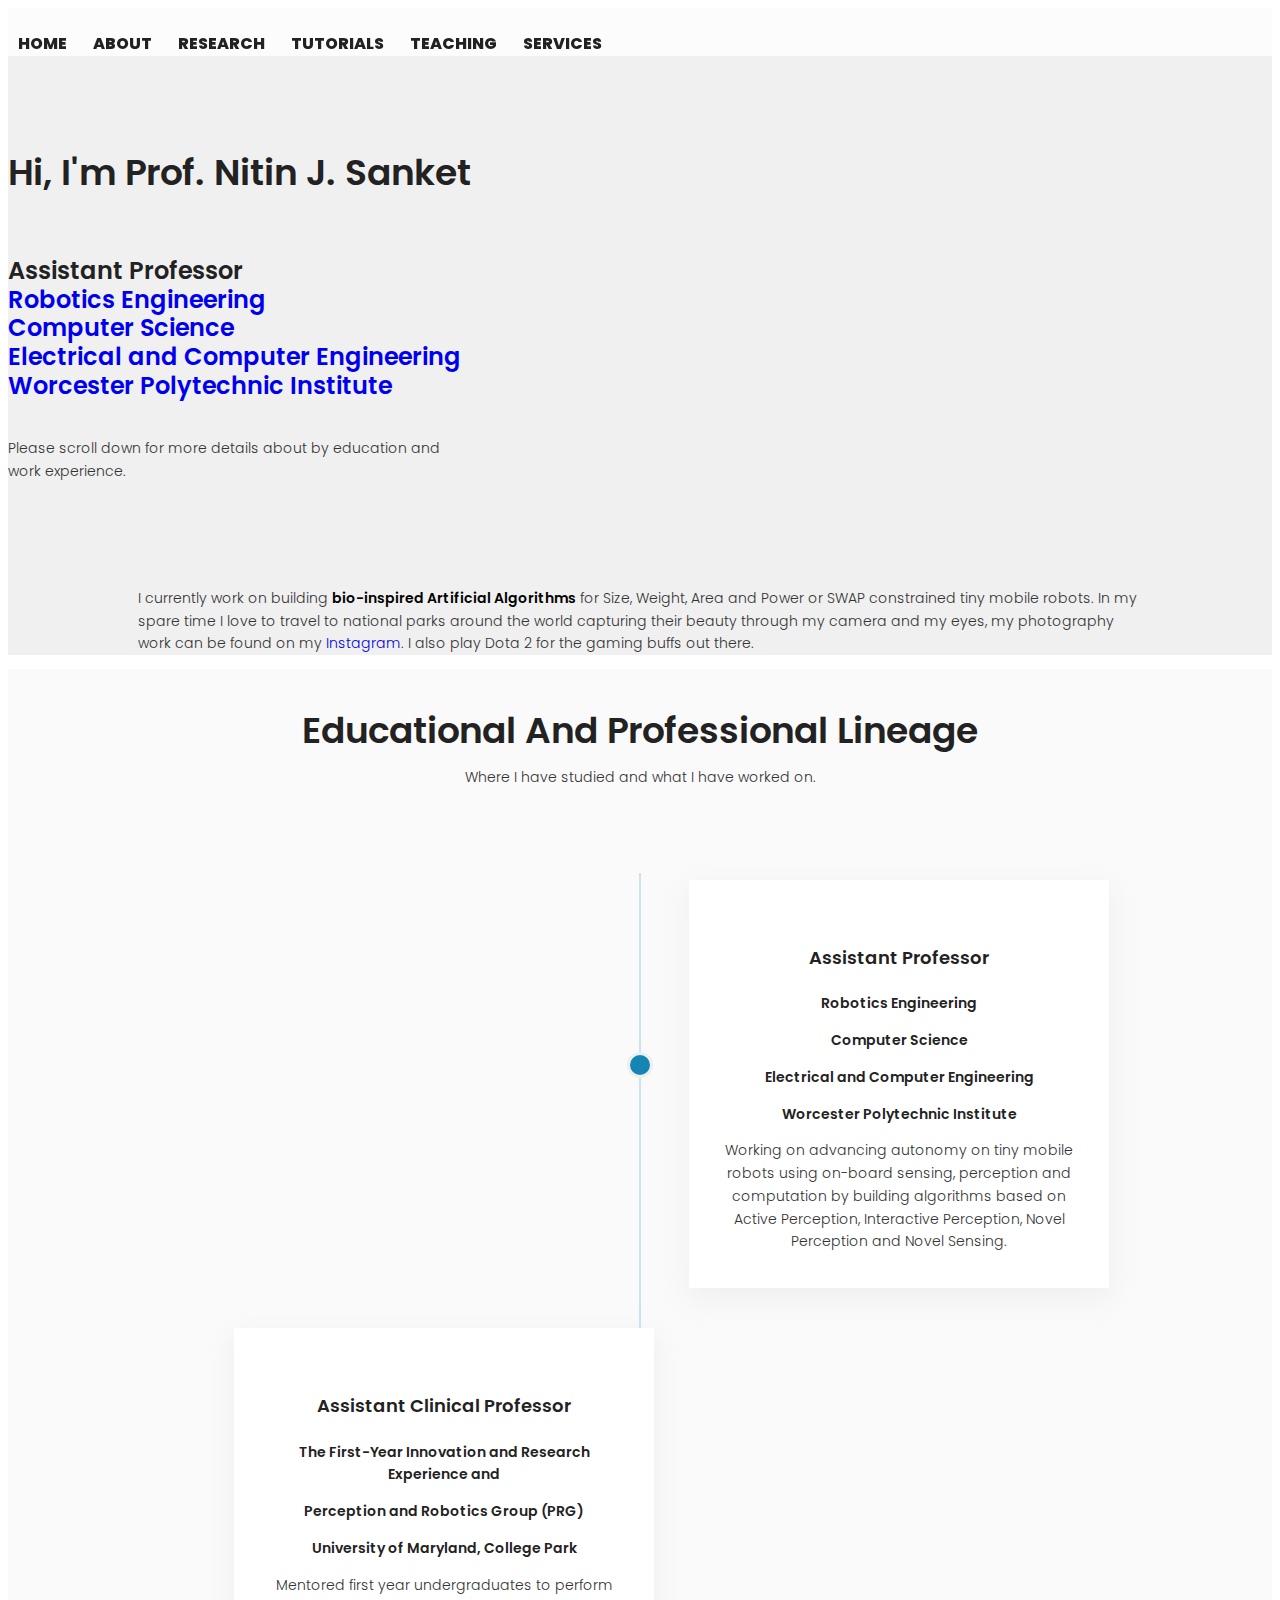
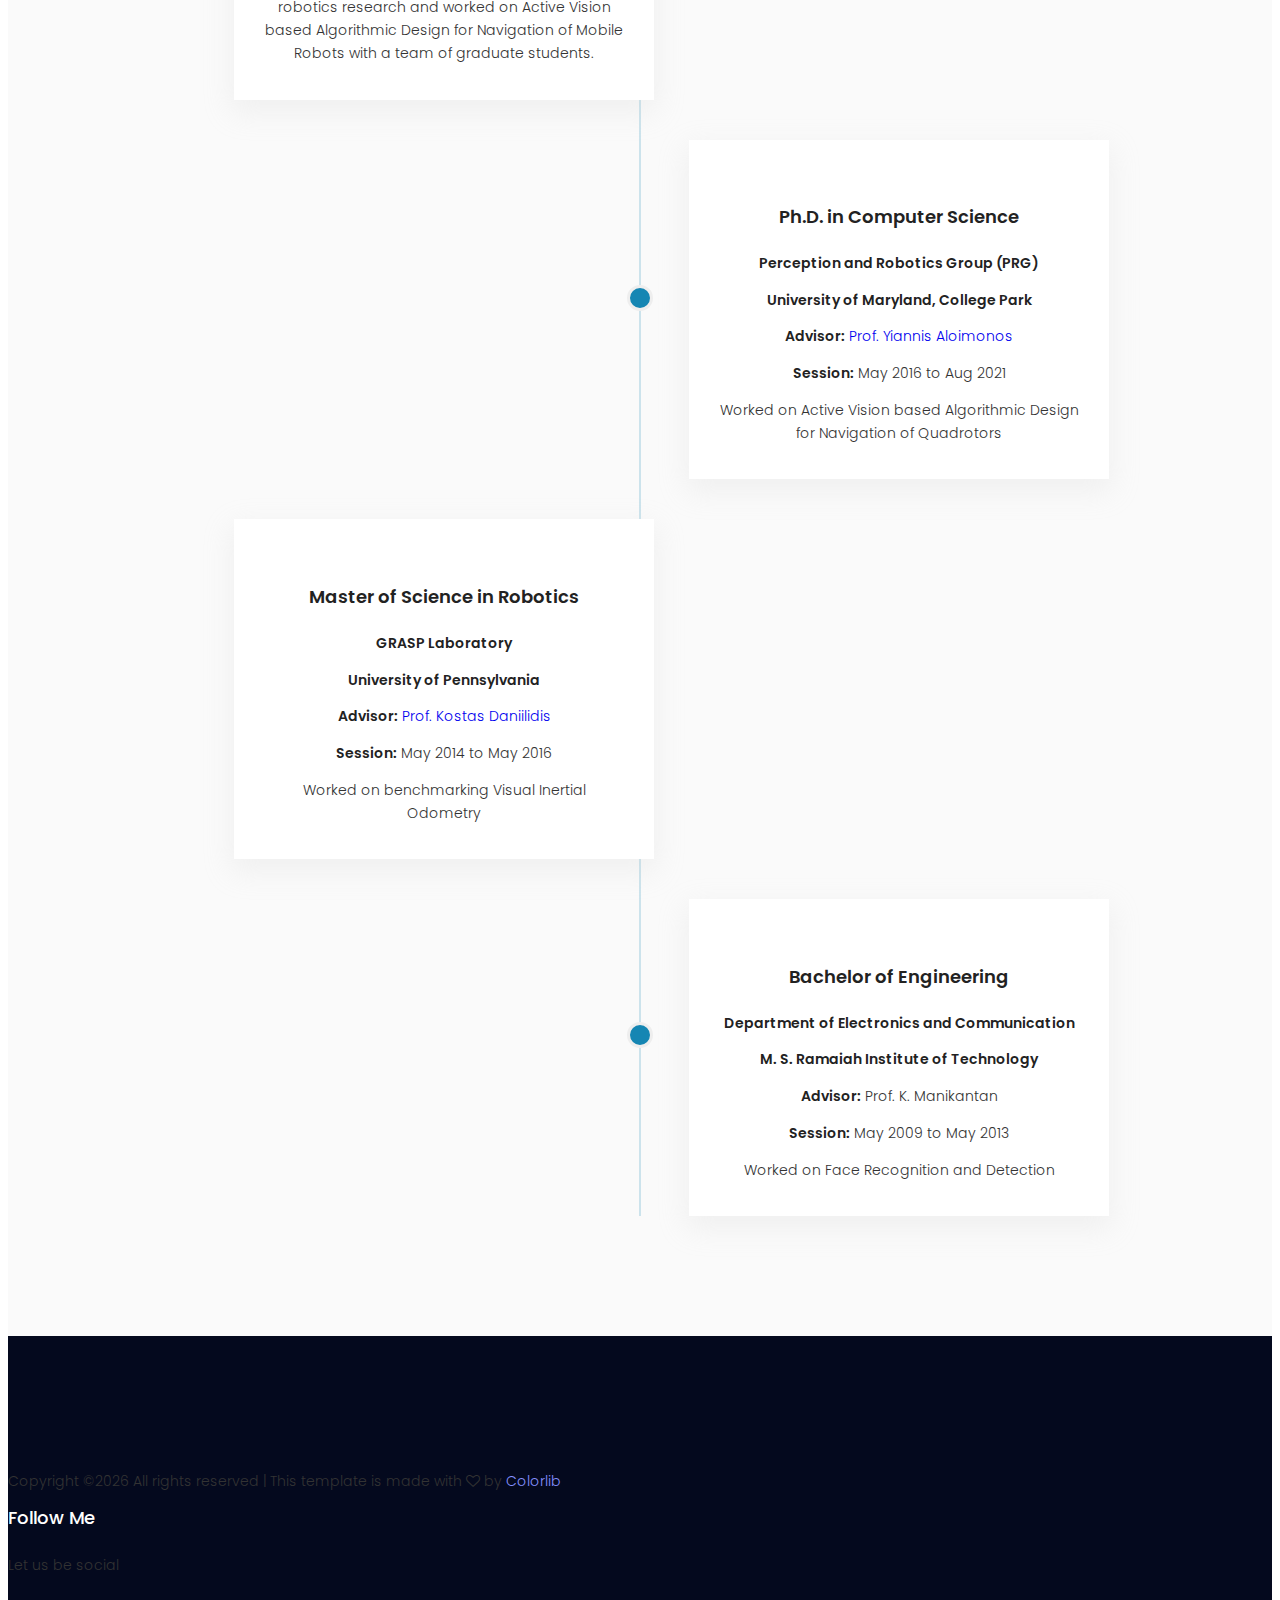
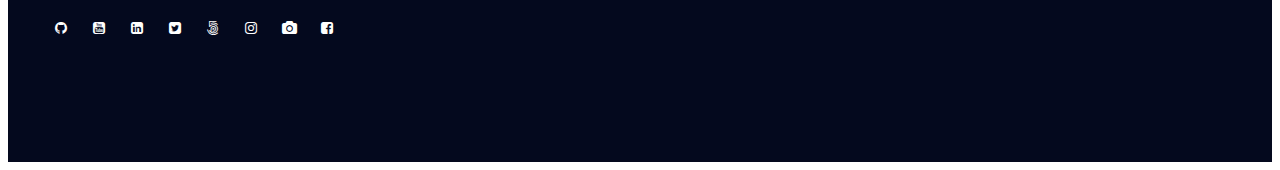
==== commit 57cda77e: "Added about" ====
--- a/about.html
+++ b/about.html
@@ -156,6 +156,7 @@
 			          <time>Bachelor of Engineering</time>
 			        </h4>
 			        <p><b>Department of  Electronics and Communication</b></p>
+			        <p><b>M. S. Ramaiah Institute of Technology</b></p>
 			        <p><b>Advisor:</b> Prof. K. Manikantan</p>
 			        <p><b>Session:</b> May 2009 to May 2013</p>
 			        <p>Worked on Face Recognition and Detection</p>
